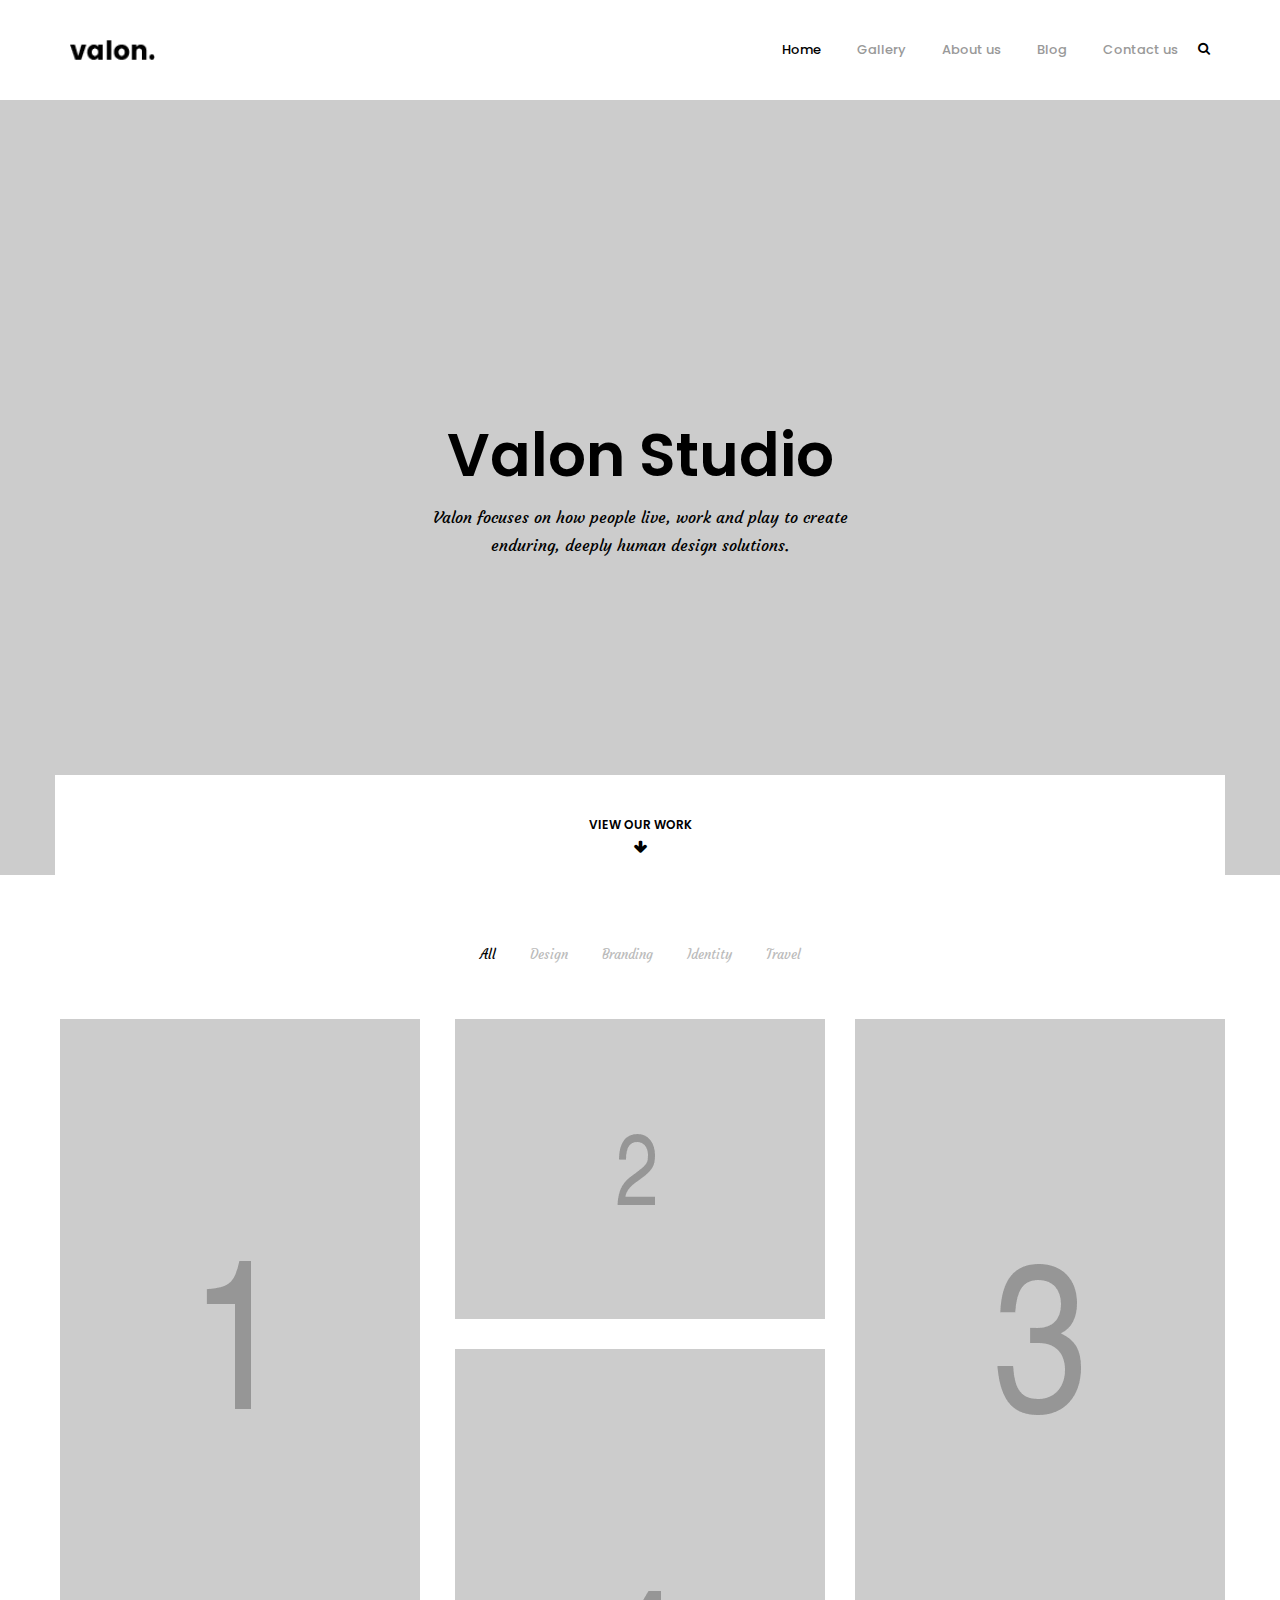
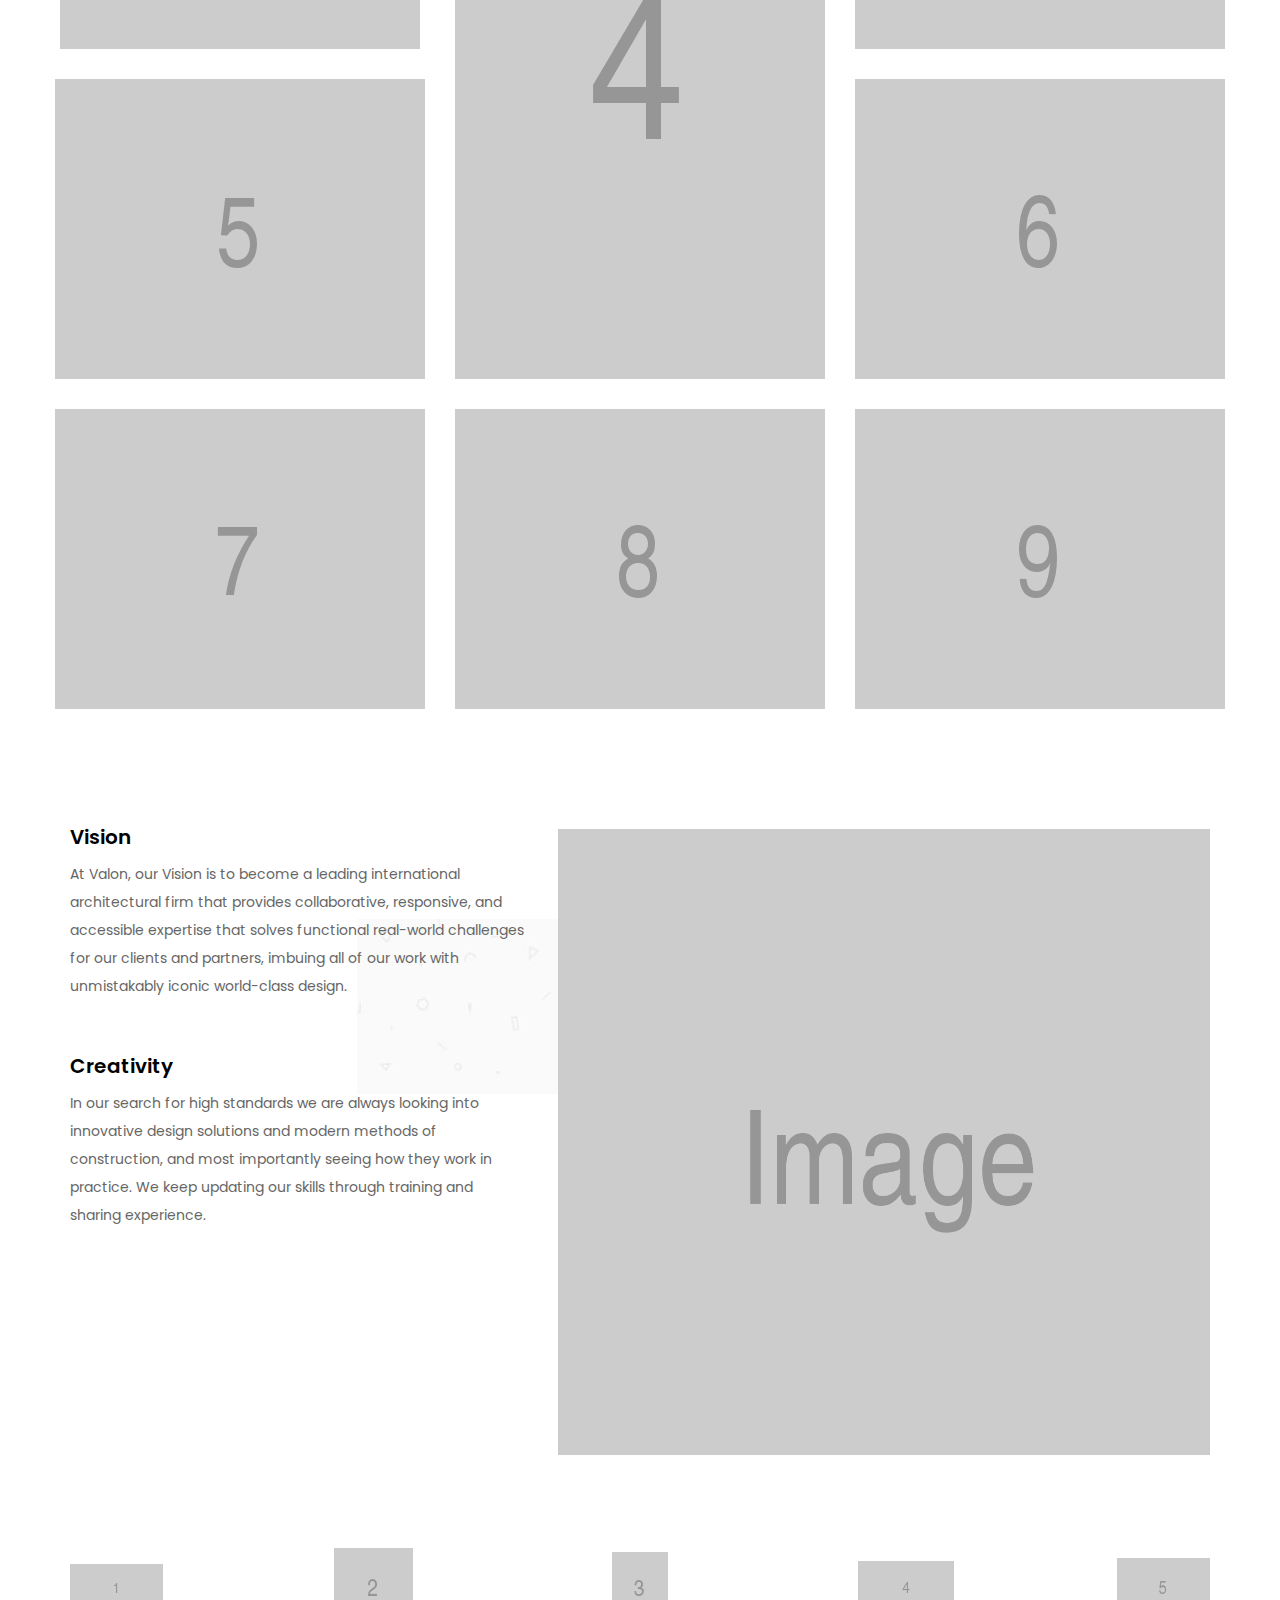
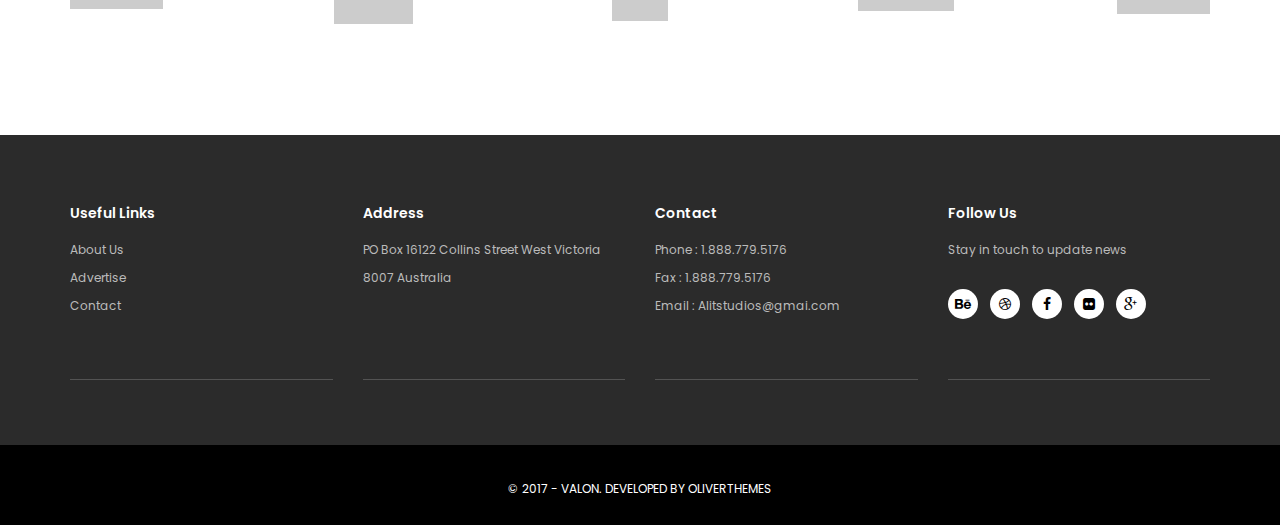
==== index.html @ b1d3b31f "deleted extraneous files" ====
<!DOCTYPE html>
<html lang="en">
<head>
	<meta charset="UTF-8">
	<meta name="viewport" content="width=device-width, initial-scale=1">
	<meta name="format-detection" content="telephone=no">
	<meta name="apple-mobile-web-app-capable" content="yes">
	<title>Valon - Minimal Portfolio HTML Template</title>

	<link href="//fonts.googleapis.com/css?family=Poppins:300,400,500,600,700%7CCourgette%7CAdamina%7CLato" rel="stylesheet">
	<link rel="stylesheet" type="text/css" href="css/libs/font-awesome.min.css">
	<link rel="stylesheet" type="text/css" href="css/libs/bootstrap.min.css">
	<link rel="stylesheet" type="text/css" href="css/libs/magnific-popup.css">
	<link rel="stylesheet" type="text/css" href="css/libs/owl.carousel.min.css">
	<link rel="stylesheet" type="text/css" href="css/styles.css">
</head>
<body>
	<!-- Header -->
	<header id="header" class="header">
		<div class="container">

			<!-- Logo -->
			<div class="logo">
				<a href="index.html">
					<img src="images/logo.png" alt="Valon">
				</a>
			</div>
			<!-- End Logo -->

			<!-- Header Right -->
			<div class="header-right pull-right">
				<!-- Menu Mobile -->
				<div class="menu-mobile">
					<span class="item item-1"></span>
					<span class="item item-2"></span>
					<span class="item item-3"></span>
				</div>
				<!-- End Menu Mobile -->
				<!-- Search -->
				<div class="search">
					<i class="fa fa-search"></i>
				</div>
				<div class="box-search">
					<div class="box-search-inner">
						<div class="container">
							<form class="search-form" action="#" method="get">
								<input type="search" name="s" class="search-field" placeholder="Type && hit enter" value="" title="Search">
								<div class="kd-close">
									<i class="fa fa-times"></i>
								</div>
							</form>
						</div>
					</div>

				</div>
				<!-- End Search -->
			</div>
			<!-- End Header Right -->

			<!-- Navigation -->
			<div class="wrap-navigation">
				<div class="inner-navigation">

					<nav class="navigation">
						<ul class="menu-list">
							<li class="menu-item current-menu-item active"><a href="index.html">Home</a></li>
							<li class="menu-item"><a href="gallery.html">Gallery</a></li>
							<li class="menu-item"><a href="about.html">About us</a></li>
							<li class="menu-item"><a href="blog.html">Blog</a></li>
							<li class="menu-item"><a href="contact.html">Contact us</a></li>
						</ul>
					</nav>

					<div class="close-menu">
						<i class="fa fa-times"></i>
					</div>
				</div>
			</div>
			<!-- End Navigation -->
		</div>
	</header>
	<!-- End Header -->

	<div id="wrapper">

		<!-- Projects -->
		<div class="projects">
			<div class="project-header image" style="background-image: url(images/projects/header.jpg)">
				<img src="images/projects/header.jpg" alt="">
				<div class="project-caption">
					<div class="inner">
						<h1 class="title">Valon Studio</h1>
						<p>
							Valon focuses on how people live, work and play to create enduring, deeply human design solutions.
						</p>
					</div>
				</div>
			</div>
			<div class="container">
				<div class="row">
					<div class="project-content">
						<h2 class="title">
							<a href="#portfolio">view our work</a>
						</h2>
						<div id="portfolio" class="portfolio">
							<div class="controls">
								<ul>
									<li>
										<a href="#" data-filter="*" class="active">All</a>
									</li>
									<li>
										<a href="#" data-filter=".design">Design</a>
									</li>
									<li>
										<a href="#" data-filter=".branding">Branding</a>
									</li>
									<li>
										<a href="#" data-filter=".identity">Identity</a>
									</li>
									<li>
										<a href="#" data-filter=".travel">Travel</a>
									</li>
								</ul>
							</div>
							<div class="grids masonry">
								<div class="grid-item travel">
									<div class="grid-content">
										<div class="media">
											<img src="images/projects/1.jpg" alt="">
										</div>
										<div class="grid-caption">
											<div class="grid-caption-inner">
												<div class="content">
													<a href="images/projects/1.jpg" class="popup"><i class="fa fa-expand"></i></a>
													<h2 class="grid-title">
														<a href="portfolio-single.html">Rectangle Pattern</a>
													</h2>
												</div>

											</div>
										</div>
									</div>
								</div>
								<div class="grid-item design">
									<div class="grid-content">
										<div class="media">
											<img src="images/projects/2.jpg" alt="">
										</div>
										<div class="grid-caption">
											<div class="grid-caption-inner">
												<div class="content">
													<a href="images/projects/2.jpg" class="popup"><i class="fa fa-expand"></i></a>
													<h2 class="grid-title">
														<a href="portfolio-single.html">Rectangle Pattern</a>
													</h2>
												</div>

											</div>
										</div>
									</div>
								</div>
								<div class="grid-item travel">
									<div class="grid-content">
										<div class="media">
											<img src="images/projects/3.jpg" alt="">
										</div>
										<div class="grid-caption">
											<div class="grid-caption-inner">
												<div class="content">
													<a href="images/projects/3.jpg" class="popup"><i class="fa fa-expand"></i></a>
													<h2 class="grid-title">
														<a href="portfolio-single.html">Rectangle Pattern</a>
													</h2>
												</div>

											</div>
										</div>
									</div>
								</div>
								<div class="grid-item design branding">
									<div class="grid-content">
										<div class="media">
											<img src="images/projects/4.jpg" alt="">
										</div>
										<div class="grid-caption">
											<div class="grid-caption-inner">
												<div class="content">
													<a href="images/projects/4.jpg" class="popup"><i class="fa fa-expand"></i></a>
													<h2 class="grid-title">
														<a href="portfolio-single.html">Rectangle Pattern</a>
													</h2>
												</div>

											</div>
										</div>
									</div>
								</div>
								<div class="grid-item identity travel">
									<div class="grid-content">
										<div class="media">
											<img src="images/projects/5.jpg" alt="">
										</div>
										<div class="grid-caption">
											<div class="grid-caption-inner">
												<div class="content">
													<a href="images/projects/5.jpg" class="popup"><i class="fa fa-expand"></i></a>
													<h2 class="grid-title">
														<a href="portfolio-single.html">Rectangle Pattern</a>
													</h2>
												</div>

											</div>
										</div>
									</div>
								</div>
								<div class="grid-item design">
									<div class="grid-content">
										<div class="media">
											<img src="images/projects/6.jpg" alt="">
										</div>
										<div class="grid-caption">
											<div class="grid-caption-inner">
												<div class="content">
													<a href="images/projects/6.jpg" class="popup"><i class="fa fa-expand"></i></a>
													<h2 class="grid-title">
														<a href="portfolio-single.html">Rectangle Pattern</a>
													</h2>
												</div>

											</div>
										</div>
									</div>
								</div>
								<div class="grid-item branding">
									<div class="grid-content">
										<div class="media">
											<img src="images/projects/7.jpg" alt="">
										</div>
										<div class="grid-caption">
											<div class="grid-caption-inner">
												<div class="content">
													<a href="images/projects/7.jpg" class="popup"><i class="fa fa-expand"></i></a>
													<h2 class="grid-title">
														<a href="portfolio-single.html">Rectangle Pattern</a>
													</h2>
												</div>

											</div>
										</div>
									</div>
								</div>
								<div class="grid-item identity">
									<div class="grid-content">
										<div class="media">
											<img src="images/projects/8.jpg" alt="">
										</div>
										<div class="grid-caption">
											<div class="grid-caption-inner">
												<div class="content">
													<a href="images/projects/8.jpg" class="popup"><i class="fa fa-expand"></i></a>
													<h2 class="grid-title">
														<a href="portfolio-single.html">Rectangle Pattern</a>
													</h2>
												</div>

											</div>
										</div>
									</div>
								</div>
								<div class="grid-item branding">
									<div class="grid-content">
										<div class="media">
											<img src="images/projects/9.jpg" alt="">
										</div>
										<div class="grid-caption">
											<div class="grid-caption-inner">
												<div class="content">
													<a href="images/projects/9.jpg" class="popup"><i class="fa fa-expand"></i></a>
													<h2 class="grid-title">
														<a href="portfolio-single.html">Rectangle Pattern</a>
													</h2>
												</div>

											</div>
										</div>
									</div>
								</div>
							</div>
						</div>
					</div>
				</div>
			</div>

		</div>
		<!-- End Projects -->

		<!-- Features -->
		<div class="features" style="background-image: url(images/features-bg.jpg); background-repeat: no-repeat; background-position: center 20%;">
			<div class="container">
				<div class="row">
					<div class="col-md-5 col-xs-12">
						<div class="content">
							<h4>Vision</h4>
							<p>
								At Valon, our Vision is to become a leading international architectural firm that provides collaborative, responsive, and accessible expertise that solves functional real-world challenges for our clients and partners, imbuing all of our work with unmistakably iconic world-class design.
							</p>
							<p>&nbsp;</p>
							<h4>Creativity</h4>
							<p>
								In our search for high standards we are always looking into innovative design solutions and modern methods of construction, and most importantly seeing how they work in practice. We keep updating our skills through training and sharing experience.
							</p>
						</div>
					</div>
					<div class="col-md-7 col-xs-12">
						<img src="images/features-image.jpg" alt="Features" class="mt20">
					</div>
				</div>
			</div>
		</div>
		<!-- End Features -->

		<!-- Clients -->
		<div class="clients">
			<div class="container">
				<div class="items">
					<div class="item text-left">
						<a href="#">
							<img src="images/clients/1.jpg" alt="">
						</a>
					</div>
					<div class="items-center">
						<div class="item text-center">
							<img src="images/clients/2.jpg" alt="">
						</div>
						<div class="item text-center">
							<img src="images/clients/3.jpg" alt="">
						</div>
						<div class="item text-center">
							<img src="images/clients/4.jpg" alt="">
						</div>
					</div>
					<div class="item text-right">
						<img src="images/clients/5.jpg" alt="">
					</div>

				</div>
			</div>
		</div>
		<!-- End Clients -->
	</div>

	<footer id="footer" class="footer">
		<div class="sidebar">
			<div class="container">
				<div class="row">
					<div class="col-md-3 col-xs-12">
						<div class="widget">
							<h3 class="widget-title">Useful Links</h3>
							<ul>
								<li><a href="#">About Us</a></li>
								<li><a href="#">Advertise</a></li>
								<li><a href="#">Contact</a></li>
							</ul>
						</div>
					</div>
					<div class="col-md-3 col-xs-12">
						<div class="widget">
							<h3 class="widget-title">Address</h3>
							<div class="widget-content">PO Box 16122 Collins Street West Victoria 8007 Australia</div>
						</div>
					</div>
					<div class="col-md-3 col-xs-12">
						<div class="widget">
							<h3 class="widget-title">Contact</h3>
							<ul>
								<li>Phone : 1.888.779.5176</li>
								<li>Fax : 1.888.779.5176</li>
								<li>Email : Alitstudios@gmai.com</li>
							</ul>
						</div>
					</div>
					<div class="col-md-3 col-xs-12">
						<div class="widget">
							<h3 class="widget-title">Follow Us</h3>
							<div class="widget-content">
								<p>Stay in touch to update news</p>
								<div class="socials">
									<a href="#" title="Behance">
										<i class="fa fa-behance"></i>
									</a>
									<a href="#" title="Dribbble">
										<i class="fa fa-dribbble"></i>
									</a>
									<a href="#" title="Facebook">
										<i class="fa fa-facebook"></i>
									</a>
									<a href="#" title="Flickr">
										<i class="fa fa-flickr"></i>
									</a>
									<a href="#" title="Google Plus">
										<i class="fa fa-google-plus"></i>
									</a>
								</div>
							</div>
						</div>
					</div>
				</div>
				<div class="row">
					<div class="col-md-3 col-xs-12">
						<div class="kd-divide"></div>
					</div>
					<div class="col-md-3 col-xs-12">
						<div class="kd-divide"></div>
					</div>
					<div class="col-md-3 col-xs-12">
						<div class="kd-divide"></div>
					</div>
					<div class="col-md-3 col-xs-12">
						<div class="kd-divide"></div>
					</div>
				</div>
			</div>
		</div>
		<div class="copyright">
			<div class="container">
				<div class="row">
					<div class="col-xs-12">
						© 2017 - Valon. Developed by <a href="#">Oliverthemes</a>
					</div>
				</div>
			</div>
		</div>

	</footer>

	<!-- Scripts -->
	<script type="text/javascript" src="js/libs/jquery-1.12.4.min.js"></script>
	<script type="text/javascript" src="js/libs/isotope.pkgd.min.js"></script>
	<script type="text/javascript" src="js/libs/jquery.magnific-popup.js"></script>
	<script type="text/javascript" src="js/libs/owl.carousel.js"></script>
	<script type="text/javascript" src="js/scripts.js"></script>
	<!-- End Scripts -->
</body>
</html>
---- css/styles.css ----
/* ====================================== +++ ======================================

1. Reset CSS
2. Typography
3. General
4. Header
5. Posts
6. Shortcode
7. Footer - Widgets
7. Preload
8. Custom CSS

====================================== +++ ====================================== */
.clearfix:after {
  content: "";
  display: block;
  clear: both;
}
/* ====================================== 1.Reset CSS ====================================== */
img,
legend {
  border: 0;
}
legend,
td,
th {
  padding: 0;
}
html {
  font-family: sans-serif;
  -ms-text-size-adjust: 100%;
  -webkit-text-size-adjust: 100%;
}
article,
aside,
details,
figcaption,
figure,
footer,
header,
main,
menu,
nav,
section,
summary {
  display: block;
}
audio,
canvas,
progress,
video {
  display: inline-block;
  vertical-align: baseline;
}
audio:not([controls]) {
  display: none;
  height: 0;
}
template {
  display: none;
}
a {
  color: inherit;
  background-color: transparent;
  text-decoration: none;
  -webkit-transition: all 0.3s ease-in-out;
  -moz-transition: all 0.3s ease-in-out;
  -ms-transition: all 0.3s ease-in-out;
  -o-transition: all 0.3s ease-in-out;
  transition: all 0.3s ease-in-out;
}
a:hover,
a:focus,
a:active {
  color: #000000;
  outline: 0;
}
abbr[title] {
  border-bottom: 1px dotted;
}
b,
optgroup,
strong {
  font-weight: 700;
}
dfn {
  font-style: italic;
}
h1 {
  font-size: 2em;
  margin: .67em 0;
}
mark {
  background: #ffffff;
  color: #666666;
}
small {
  font-size: 80%;
}
sub,
sup {
  font-size: 75%;
  line-height: 0;
  position: relative;
  vertical-align: baseline;
}
sup {
  top: -0.5em;
}
sub {
  bottom: -0.25em;
}
svg:not(:root) {
  overflow: hidden;
}
figure {
  margin: 1em 40px;
}
hr {
  -moz-box-sizing: content-box;
  box-sizing: content-box;
  height: 0;
}
pre,
textarea {
  overflow: auto;
}
code,
kbd,
pre,
samp {
  font-family: monospace, monospace;
  font-size: 1em;
}
button,
input,
optgroup,
select,
textarea {
  color: inherit;
  font: inherit;
  margin: 0;
}
button {
  overflow: visible;
}
button,
select {
  text-transform: none;
}
button,
html input[type=button],
input[type=reset],
input[type=submit] {
  -webkit-appearance: button;
  cursor: pointer;
}
button[disabled],
html input[disabled] {
  cursor: default;
}
button::-moz-focus-inner,
input::-moz-focus-inner {
  border: 0;
  padding: 0;
}
input[type=checkbox],
input[type=radio] {
  box-sizing: border-box;
  padding: 0;
}
input[type=number]::-webkit-inner-spin-button,
input[type=number]::-webkit-outer-spin-button {
  height: auto;
}
input[type=search] {
  -webkit-appearance: textfield;
  -moz-box-sizing: content-box;
  -webkit-box-sizing: content-box;
  box-sizing: content-box;
}
input[type=search]::-webkit-search-cancel-button,
input[type=search]::-webkit-search-decoration {
  -webkit-appearance: none;
}
fieldset {
  border: 1px solid #666666;
  margin: 0 2px;
  padding: .35em .625em .75em;
}
table {
  border-collapse: collapse;
  border-spacing: 0;
}
a,
input,
textarea,
button,
select {
  outline: none;
}
a:hover,
a:focus,
input:focus,
textarea:focus,
button:focus,
select:focus {
  outline: none !important;
  text-decoration: none;
}
* {
  -webkit-box-sizing: border-box;
  -moz-box-sizing: border-box;
  box-sizing: border-box;
}
:after,
:before {
  -webkit-box-sizing: border-box;
  -moz-box-sizing: border-box;
  box-sizing: border-box;
}
input::-webkit-input-placeholder,
textarea::-webkit-input-placeholder {
  color: #666666;
}
input:-moz-placeholder,
textarea:-moz-placeholder {
  color: #666666;
}
/* ====================================== 2. Typography ====================================== */
h1,
.h1,
h2,
.h2,
h3,
.h3,
h4,
.h4,
h5,
.h5,
h6,
.h6 {
  font-family: 'Poppins', 'serif';
  color: #000000;
  font-weight: 600;
  line-height: 36px;
  margin-top: 10px;
  margin-bottom: 10px;
}
h1 > a,
.h1 > a,
h2 > a,
.h2 > a,
h3 > a,
.h3 > a,
h4 > a,
.h4 > a,
h5 > a,
.h5 > a,
h6 > a,
.h6 > a {
  color: inherit;
}
h1,
.h1 {
  font-size: 32px;
}
h2,
.h2 {
  font-size: 28px;
}
h3,
.h3 {
  font-size: 24px;
}
h4,
.h4 {
  font-size: 20px;
}
h5,
.h5 {
  font-size: 18px;
}
h6,
.h6 {
  font-size: 14px;
}
a {
  color: inherit;
  background-color: transparent;
  text-decoration: none;
  -webkit-transition: all 0.3s ease-in-out;
  -moz-transition: all 0.3s ease-in-out;
  -ms-transition: all 0.3s ease-in-out;
  -o-transition: all 0.3s ease-in-out;
  transition: all 0.3s ease-in-out;
}
a:hover,
a:active {
  color: #000000;
  outline: 0;
}
code,
kbd,
pre,
samp {
  -webkit-border-radius: 0;
  -moz-border-radius: 0;
  -ms-border-radius: 0;
  -o-border-radius: 0;
  border-radius: 0;
}
code {
  background-color: #eeeeee;
  letter-spacing: 0.015em;
}
abbr {
  background-color: #A1D71A;
  color: #111111;
  border-width: 2px;
}
mark,
.mark {
  color: #FFFFFF;
  background-color: #a4b4c4;
}
dfn {
  border-bottom: 1px dashed;
}
cite {
  font-style: normal;
}
blockquote {
  font-size: 14px;
  padding: 20px 40px 20px 80px;
  letter-spacing: 0.04em;
  overflow: hidden;
  border: 2px solid #f8c44f;
  background: #f6f6f6;
  position: relative;
  min-height: 80px;
}
blockquote:before {
  position: absolute;
  left: 30px;
  top: 25px;
  content: '\f10d';
  font-family: 'FontAwesome';
  display: inline-block;
  margin-right: 30px;
  font-size: 30px;
  color: #f8c44f;
}
blockquote p {
  margin-bottom: 5px;
}
blockquote footer,
blockquote cite {
  font-size: 14px;
  color: #000000;
}
blockquote footer:after,
blockquote cite:after {
  content: ' ';
}
pre {
  line-height: 1.8em;
  padding: 15px;
  border: 1px solid #E4E4E4;
  font-style: italic;
  overflow: auto;
  white-space: pre-wrap;
  background-color: #f6f6f6;
  word-wrap: break-word;
  max-width: 100%;
}
img {
  max-width: 100%;
  height: auto;
  vertical-align: middle;
  border: 0;
}
input[type="search"],
input[type="text"],
input[type="url"],
input[type="number"],
input[type="password"],
input[type="email"],
input[type="file"],
textarea {
  height: 40px;
  width: 100%;
  border: 1px solid #eeeeee;
  padding: 0 10px;
  -webkit-transition: all 0.3s ease;
  -moz-transition: all 0.3s ease;
  -ms-transition: all 0.3s ease;
  -o-transition: all 0.3s ease;
  transition: all 0.3s ease;
  -webkit-box-sizing: border-box;
  -moz-box-sizing: border-box;
  box-sizing: border-box;
  -webkit-appearance: none;
}
select {
  height: 40px;
  width: 100%;
  border: 1px solid #eeeeee;
  padding: 0 10px;
  -webkit-transition: all 0.3s ease;
  -moz-transition: all 0.3s ease;
  -ms-transition: all 0.3s ease;
  -o-transition: all 0.3s ease;
  transition: all 0.3s ease;
  -webkit-box-sizing: border-box;
  -moz-box-sizing: border-box;
  box-sizing: border-box;
}
iframe {
  border: 0;
  max-width: 100%;
}
/* ====================================== 3. General ====================================== */
body {
  font-size: 14px;
  font-family: 'Poppins', 'serif';
  line-height: 28px;
  color: #666666;
  background-color: #ffffff;
  margin: 0;
  padding: 0;
  overflow-x: hidden;
}
.image {
  background-color: #666666;
  background-repeat: no-repeat;
  background-size: cover;
  background-position: center center;
}
.image img {
  display: none;
}
/* ====================================== 4. Header ====================================== */
#header {
  min-height: 100px;
  padding: 24px 0;
}
#header .logo {
  display: inline-block;
}
#header .logo img {
  height: 52px;
}
#header ul,
#header li {
  list-style: none;
  margin: 0;
  padding: 0;
}
#header .wrap-navigation {
  float: right;
}
#header .menu-list {
  font-weight: 500;
  font-size: 13px;
  font-family: 'Poppins', 'serif';
  color: #999999;
}
#header .menu-list:after {
  content: "";
  display: block;
  clear: both;
}
#header .menu-list li {
  position: relative;
  display: inline-block;
  padding: 12px 18px;
  float: left;
}
#header .menu-list li.current-menu-parent > a,
#header .menu-list li.current-menu-item > a {
  color: #000000;
}
#header .menu-list li:hover > .sub-menu {
  visibility: visible;
  opacity: 1;
  -webkit-transform: translateY(0);
  -moz-transform: translateY(0);
  transform: translateY(0);
}
#header .menu-list > li:first-child {
  padding-left: 0;
}
#header .menu-list > li:last-child {
  padding-right: 0;
}
#header .sub-menu {
  position: absolute;
  top: 100%;
  left: 0;
  width: 220px;
  background-color: #acacac;
  color: #ffffff;
  visibility: hidden;
  opacity: 0;
  z-index: 99;
  -webkit-transition: visibility 0.3s ease-in-out, opacity 0.3s ease-in-out, transform 0.3s ease-in-out;
  -moz-transition: visibility 0.3s ease-in-out, opacity 0.3s ease-in-out, transform 0.3s ease-in-out;
  -ms-transition: visibility 0.3s ease-in-out, opacity 0.3s ease-in-out, transform 0.3s ease-in-out;
  -o-transition: visibility 0.3s ease-in-out, opacity 0.3s ease-in-out, transform 0.3s ease-in-out;
  transition: visibility 0.3s ease-in-out, opacity 0.3s ease-in-out, transform 0.3s ease-in-out;
  -webkit-transform: translateY(5px);
  -moz-transform: translateY(5px);
  transform: translateY(5px);
}
#header .sub-menu li {
  width: 100%;
  padding: 5px 18px;
}
#header .sub-menu li:first-child {
  padding-top: 10px;
}
#header .sub-menu li:last-child {
  padding-bottom: 10px;
}
#header .sub-menu li > a {
  display: block;
}
#header .sub-menu .sub-menu {
  position: absolute;
  left: 100%;
  top: 0;
}
.header-right {
  line-height: 50px;
  font-size: 13px;
  color: #000000;
  padding-left: 20px;
}
.header-right .search {
  display: inline-block;
  cursor: pointer;
}
.header-right .box-search {
  position: fixed;
  top: 0;
  left: 0;
  width: 100%;
  height: 100%;
  z-index: 99999;
  display: table;
  background-color: #ffffff;
  opacity: 0;
  visibility: hidden;
  -webkit-transition: opacity 0.3s ease-in-out, visibility 0.3s ease-in-out;
  -moz-transition: opacity 0.3s ease-in-out, visibility 0.3s ease-in-out;
  -ms-transition: opacity 0.3s ease-in-out, visibility 0.3s ease-in-out;
  -o-transition: opacity 0.3s ease-in-out, visibility 0.3s ease-in-out;
  transition: opacity 0.3s ease-in-out, visibility 0.3s ease-in-out;
  font-size: 36px;
  line-height: 48px;
  color: #000000;
  font-weight: 700;
}
.header-right .box-search.active {
  opacity: 1;
  visibility: visible;
}
.header-right .box-search .box-search-inner {
  display: table-cell;
  vertical-align: middle;
}
.header-right .box-search .search-form {
  margin-left: auto;
  margin-right: auto;
  max-width: 900px;
  position: relative;
}
.header-right .box-search .search-form input {
  color: #000000;
  border: none;
  height: 60px;
  padding: 0;
}
.header-right .box-search .kd-close {
  position: absolute;
  width: 60px;
  height: 60px;
  display: inline-block;
  top: 0;
  right: 0;
  cursor: pointer;
  font-size: 24px;
  border: 2px solid #000000;
  border-radius: 50%;
  line-height: 58px;
  text-align: center;
}
.header-right .box-search .kd-close i {
  -webkit-transform: translateX(1px);
  -moz-transform: translateX(1px);
  transform: translateX(1px);
}
.header-right .menu-mobile {
  height: 50px;
  width: 14px;
  padding: 0 6px;
  position: relative;
  float: right;
  margin-left: 14px;
  cursor: pointer;
  display: none;
}
.header-right .menu-mobile .item {
  position: absolute;
  width: 13px;
  height: 2px;
  background-color: #000000;
  display: inline-block;
  right: 0;
}
.header-right .menu-mobile .item.item-1 {
  top: 18px;
}
.header-right .menu-mobile .item.item-2 {
  top: 23px;
}
.header-right .menu-mobile .item.item-3 {
  bottom: 20px;
}
.header-right ::-webkit-input-placeholder {
  /* Chrome/Opera/Safari */
  color: #000000;
}
.header-right ::-moz-placeholder {
  /* Firefox 19+ */
  color: #000000;
}
.header-right :-ms-input-placeholder {
  /* IE 10+ */
  color: #000000;
}
.header-right :-moz-placeholder {
  /* Firefox 18- */
  color: #000000;
}
.close-menu {
  display: none;
}
@media screen and (max-width: 991px) {
  #header.active .wrap-navigation {
    visibility: visible;
    opacity: 1;
  }
  #header .menu-mobile {
    display: block;
  }
  #header .wrap-navigation {
    position: fixed;
    top: 0;
    left: 0;
    right: 0;
    bottom: 0;
    background-color: #ffffff;
    z-index: 9999;
    float: none;
    text-align: center;
    visibility: hidden;
    opacity: 0;
    -webkit-transition: visibility 0.3s ease-in-out, opacity 0.3s ease-in-out;
    -moz-transition: visibility 0.3s ease-in-out, opacity 0.3s ease-in-out;
    -ms-transition: visibility 0.3s ease-in-out, opacity 0.3s ease-in-out;
    -o-transition: visibility 0.3s ease-in-out, opacity 0.3s ease-in-out;
    transition: visibility 0.3s ease-in-out, opacity 0.3s ease-in-out;
  }
  #header .inner-navigation {
    width: 100%;
    height: 100%;
    display: table;
    text-align: center;
  }
  #header .close-menu {
    font-size: 24px;
    width: 60px;
    height: 60px;
    line-height: 60px;
    border: 1px solid #000000;
    position: absolute;
    bottom: 0;
    left: 50%;
    border-radius: 50%;
    -webkit-transform: translateX(-50%);
    -moz-transform: translateX(-50%);
    transform: translateX(-50%);
    color: #000000;
    margin-bottom: 50px;
    display: block;
  }
  #header .close-menu i {
    -webkit-transform: translateX(1px);
    -moz-transform: translateX(1px);
    transform: translateX(1px);
  }
  #header .navigation {
    display: table-cell;
    width: 100%;
    vertical-align: middle;
  }
  #header .navigation .menu-list {
    width: 100%;
    max-width: 300px;
    margin-left: auto;
    margin-right: auto;
    font-size: 18px;
  }
  #header .navigation .menu-list > li:first-child,
  #header .navigation .menu-list > li:last-child {
    padding-left: 8px;
  }
  #header .navigation .menu-list li {
    display: block;
    width: 100%;
    padding: 0;
    float: none;
  }
  #header .navigation .menu-list li a {
    padding: 8px 12px;
    display: block;
    width: 100%;
  }
  #header .navigation .menu-list .sub-menu {
    display: none;
    visibility: visible;
    opacity: 1;
    position: static;
    color: inherit;
    background-color: transparent;
    font-size: 80%;
    width: auto;
  }
}
.fa.fa-heart {
  -webkit-transform: scale(1);
  -moz-transform: scale(1);
  transform: scale(1);
  -webkit-transition: transform 0.3s ease-in-out;
  -moz-transition: transform 0.3s ease-in-out;
  -ms-transition: transform 0.3s ease-in-out;
  -o-transition: transform 0.3s ease-in-out;
  transition: transform 0.3s ease-in-out;
}
.fa.fa-heart:hover {
  color: #000000;
  -webkit-transform: scale(1.2);
  -moz-transform: scale(1.2);
  transform: scale(1.2);
}
@media screen and (max-width: 600px) {
  .header-right .box-search .search-form {
    position: static;
  }
  .header-right .box-search .search-form input {
    font-size: 24px;
  }
  .header-right .box-search .kd-close {
    position: fixed;
    top: 100%;
    left: 50%;
    -webkit-transform: translate(-50%, calc(-100% - 50px));
    -moz-transform: translate(-50%, calc(-100% - 50px));
    transform: translate(-50%, calc(-100% - 50px));
  }
}
/* ====================================== 5. Posts ====================================== */
#blog-posts,
.blog-posts {
  padding: 150px 0 100px 0;
  max-width: 775px;
  margin-left: auto;
  margin-right: auto;
  width: 100%;
}
article {
  padding-bottom: 20px;
  margin-bottom: 60px;
  border-bottom: 1px solid #eeeeee;
}
.post-media {
  margin-bottom: 30px;
}
.post-media img {
  opacity: 1;
}
.post-media img:hover {
  opacity: 0.8;
}
.title {
  font-family: 'Poppins', 'serif';
  font-size: 24px;
  color: #000000;
  font-weight: 600;
  line-height: 36px;
  margin: 0;
}
.post-details {
  font-size: 12px;
  color: #999999;
  margin-top: 10px;
}
.post-details > * {
  margin-right: 24px;
}
.post-details > *:last-child {
  margin-right: 0;
}
.post-author:before {
  content: '\f007';
  font-family: 'FontAwesome';
  color: #000000;
  margin-right: 10px;
  font-size: 14px;
}
.post-comment:before {
  content: '\f086';
  font-family: 'FontAwesome';
  color: #000000;
  margin-right: 10px;
  font-size: 14px;
}
.read-more {
  font-family: 'Lato', 'serif';
  color: #000000;
  font-weight: 700;
  margin-top: 15px;
}
.pagination-wrap {
  margin-top: 50px;
  text-align: center;
}
.pagination-wrap .prev,
.pagination-wrap .next {
  display: none;
}
.kd-pagination {
  margin: 0;
  padding: 0;
  display: inline-block;
  color: #000000;
}
.kd-pagination a,
.kd-pagination span {
  display: inline-block;
  width: 50px;
  height: 40px;
  line-height: 40px;
  margin-right: 6px;
  background-color: #f6f6f6;
  text-align: center;
  float: left;
  color: #bbbbbb;
}
.kd-pagination a:last-child,
.kd-pagination span:last-child {
  margin-right: 0;
}
.kd-pagination a:hover,
.kd-pagination span:hover,
.kd-pagination .current {
  color: #ffffff;
  background-color: #000000;
  border-color: #000000;
}
.project-detail .kd-pagination {
  margin-top: 20px;
}
.project-detail .kd-pagination a {
  font-size: 16px;
}
/* Single Post */
.single-post article {
  border: none;
  margin-bottom: 0;
}
.single-post .post-details {
  margin-top: 0;
}
.single-post .post-media {
  margin-top: 20px;
}
.single-post .post-media img:hover {
  opacity: 1;
}
.single-post .comment-content p,
.single-post .the-excerpt p {
  margin-bottom: 20px;
}
.single-post .comment-content ul,
.single-post .the-excerpt ul {
  list-style: none;
  padding: 0;
  margin-bottom: 30px;
}
.single-post .comment-content ul > li,
.single-post .the-excerpt ul > li {
  background-color: #f6f6f6;
  padding-top: 6px;
  padding-bottom: 6px;
  margin-bottom: 15px;
  display: block;
  padding-right: 30px;
  padding-left: 20px;
}
.single-post .comment-content ul > li > ol,
.single-post .the-excerpt ul > li > ol {
  padding-left: 30px;
}
.single-post .comment-content ul > li > ol > li > ul,
.single-post .the-excerpt ul > li > ol > li > ul {
  margin-left: -15px;
}
.single-post .comment-content ul > li:before,
.single-post .the-excerpt ul > li:before {
  content: '';
  width: 6px;
  height: 6px;
  display: inline-block;
  background-color: #f8c44f;
  border-radius: 50%;
  margin-right: 10px;
  margin-bottom: 2px;
}
.single-post .comment-content ul > li:last-child,
.single-post .the-excerpt ul > li:last-child {
  margin-bottom: 0;
}
.single-post .comment-content ol,
.single-post .the-excerpt ol {
  list-style: none;
  padding: 0;
  margin-bottom: 30px;
}
.single-post .comment-content ol > li,
.single-post .the-excerpt ol > li {
  position: relative;
  margin-bottom: 15px;
  display: block;
  padding-left: 40px;
}
.single-post .comment-content ol > li ul,
.single-post .the-excerpt ol > li ul {
  padding-left: 0;
}
.single-post .comment-content ol > li:before,
.single-post .the-excerpt ol > li:before {
  display: inline-block;
  position: absolute;
  font-family: 'Poppins', 'serif';
  top: 2px;
  left: 0;
  margin-left: 10px;
  margin-right: 10px;
  color: #f8c44f;
  font-weight: 600;
}
.single-post .comment-content ol > li:nth-child(1):before,
.single-post .the-excerpt ol > li:nth-child(1):before {
  content: '01';
}
.single-post .comment-content ol > li:nth-child(2):before,
.single-post .the-excerpt ol > li:nth-child(2):before {
  content: '02';
}
.single-post .comment-content ol > li:nth-child(3):before,
.single-post .the-excerpt ol > li:nth-child(3):before {
  content: '03';
}
.single-post .comment-content ol > li:nth-child(4):before,
.single-post .the-excerpt ol > li:nth-child(4):before {
  content: '04';
}
.single-post .comment-content ol > li:nth-child(5):before,
.single-post .the-excerpt ol > li:nth-child(5):before {
  content: '05';
}
.single-post .comment-content ol > li:nth-child(6):before,
.single-post .the-excerpt ol > li:nth-child(6):before {
  content: '06';
}
.single-post .comment-content ol > li:nth-child(7):before,
.single-post .the-excerpt ol > li:nth-child(7):before {
  content: '07';
}
.single-post .comment-content ol > li:nth-child(8):before,
.single-post .the-excerpt ol > li:nth-child(8):before {
  content: '08';
}
.single-post .comment-content ol > li:nth-child(9):before,
.single-post .the-excerpt ol > li:nth-child(9):before {
  content: '09';
}
.single-post .comment-content ol > li:nth-child(10):before,
.single-post .the-excerpt ol > li:nth-child(10):before {
  content: '10';
}
.single-post .comment-content ol > li:nth-child(11):before,
.single-post .the-excerpt ol > li:nth-child(11):before {
  content: '11';
}
.single-post .comment-content ol > li:nth-child(12):before,
.single-post .the-excerpt ol > li:nth-child(12):before {
  content: '12';
}
.single-post .comment-content ol > li:nth-child(13):before,
.single-post .the-excerpt ol > li:nth-child(13):before {
  content: '13';
}
.single-post .comment-content ol > li:nth-child(14):before,
.single-post .the-excerpt ol > li:nth-child(14):before {
  content: '14';
}
.single-post .comment-content ol > li:nth-child(15):before,
.single-post .the-excerpt ol > li:nth-child(15):before {
  content: '15';
}
.single-post .comment-content ol > li:last-child,
.single-post .the-excerpt ol > li:last-child {
  margin-bottom: 0;
}
.single-post .comment-content li > ul,
.single-post .the-excerpt li > ul {
  margin-bottom: 0;
  padding-left: 20px;
}
.single-post .comment-content li > ul > li,
.single-post .the-excerpt li > ul > li {
  margin-bottom: 0;
}
.single-post .comment-content li > ol,
.single-post .the-excerpt li > ol {
  margin-bottom: 0;
}
.single-post .comment-content li > ol > li,
.single-post .the-excerpt li > ol > li {
  margin-bottom: 0;
}
.post-cat {
  margin-top: 0;
  margin-bottom: 20px;
}
.post-cat span {
  color: #999999;
  margin-right: 5px;
}
.post-cat a {
  color: #666666;
  background: #f6f6f6;
  font-size: 12px;
  border-radius: 15px;
  padding: 0 15px 0 15px;
  display: inline-block;
  text-transform: capitalize;
  margin-right: 5px;
  margin-bottom: 5px;
  font-family: 'Lato', 'serif';
}
.post-cat a:hover {
  background-color: #f8c44f;
  color: #ffffff;
}
.post-tags {
  text-transform: uppercase;
  font-size: 12px;
  font-style: italic;
  margin-bottom: 20px;
}
.post-tags i {
  margin-right: 7px;
}
.post-tags a {
  margin-right: 5px;
}
.post-tags a:after {
  content: ', ';
}
.post-tags a:last-child:after {
  content: normal;
}
.post-share-wrap {
  position: relative;
  -webkit-transform: none;
  -moz-transform: none;
  transform: none;
}
.post-share-wrap .post-share {
  margin-bottom: 20px;
}
.post-share-wrap .post-share a {
  color: #ffffff;
  font-size: 12px;
  visibility: visible;
  opacity: 1;
  -webkit-transform: none;
  -moz-transform: none;
  transform: none;
  width: auto;
  text-align: center;
  margin-right: 20px;
  margin-top: 20px;
  padding: 0 15px;
  height: 40px;
  line-height: 40px;
  display: inline-block;
  float: left;
}
.post-share-wrap .post-share i {
  margin-right: 10px;
  font-weight: 700;
}
.post-share-wrap .post-share span {
  margin-left: 25px;
}
.post-share-wrap .post-share .kd-facebook {
  background-color: #325d94;
}
.post-share-wrap .post-share .kd-twitter {
  background-color: #00aadb;
}
.post-share-wrap .post-share .kd-tumblr {
  background-color: #2f4e6b;
}
.post-share-wrap .post-share .kd-dribbble {
  background-color: #fb4087;
}
.post-share-wrap .post-share .kd-linkedin {
  background-color: #0077b5;
}
.post-share-wrap .post-share .kd-youtube-play {
  background-color: #df2e1c;
}
.post-share-wrap .post-share .kd-flickr {
  background-color: #0d65d3;
}
.post-share-wrap .post-share .kd-digg {
  background-color: #356aa0;
}
.post-share-wrap .post-share .kd-reddit {
  background-color: #FF5700;
}
.post-share-wrap .post-share .kd-stumbleupon {
  background-color: #EB4823;
}
.post-share-wrap .post-share .kd-email {
  background-color: #FF4300;
}
.post-share-wrap .post-share .kd-vk {
  background-color: #4C75A3;
}
.post-share-wrap .post-share .kd-googleplus,
.post-share-wrap .post-share .kd-google_plus,
.post-share-wrap .post-share .kd-google-plus {
  background-color: #df2e1c;
}
.post-share-wrap .post-share .kd-vimeo-square {
  background-color: #63b3e4;
}
.post-share-wrap .post-share .kd-instagram {
  background-color: #517FA4;
}
.post-share-wrap .post-share .kd-pinterest {
  background-color: #CC1D24;
}
.post-share-wrap .post-share .kd-behance {
  background-color: #1478FF;
}
.post-share-wrap .post-share .kd-heart {
  background-color: #4BD1FA;
}
.navigation-posts {
  border-top: 1px solid #eeeeee;
  padding-top: 30px;
  font-size: 12px;
  color: #999999;
  text-transform: capitalize;
  padding-bottom: 20px;
}
.navigation-posts .old-post a {
  padding-right: 40px;
  position: relative;
  font-family: 'Poppins', 'serif';
}
.navigation-posts .old-post a:after {
  content: '';
  position: absolute;
  right: 0;
  top: 10px;
  width: 30px;
  height: 1px;
  display: inline-block;
  background: #999999;
  -webkit-transform: translateY(-1px);
  -moz-transform: translateY(-1px);
  transform: translateY(-1px);
}
.navigation-posts .old-post:hover a:after {
  background: #000000;
}
.navigation-posts .new-post a {
  padding-left: 40px;
  position: relative;
  font-family: 'Poppins', 'serif';
}
.navigation-posts .new-post a:before {
  content: '';
  position: absolute;
  left: 0;
  top: 10px;
  width: 30px;
  height: 1px;
  display: inline-block;
  background: #999999;
  -webkit-transform: translateY(-1px);
  -moz-transform: translateY(-1px);
  transform: translateY(-1px);
}
.navigation-posts .new-post:hover a:before {
  background: #000000;
}
#post-author {
  border: 1px solid #eeeeee;
  margin-bottom: 40px;
}
#post-author .header-top {
  position: relative;
  padding: 30px 40px;
}
#post-author .image {
  display: inline-block;
  width: 100px;
  height: 100px;
  border-radius: 50%;
  float: left;
}
#post-author .author-name {
  padding-left: 20px;
  margin-left: 100px;
}
#post-author .author-name .title {
  margin: 0;
}
#post-author .author-name span {
  font-size: 12px;
  color: #bbbbbb;
}
#post-author .author-socials {
  position: absolute;
  right: 40px;
  top: 50%;
  -webkit-transform: translateY(-50%);
  -moz-transform: translateY(-50%);
  transform: translateY(-50%);
}
#post-author .author-socials a {
  font-weight: 700;
  color: #000000;
  margin-left: 20px;
}
#post-author .author-socials a:first-child {
  margin-left: 0;
}
#post-author .author-description {
  padding: 30px 40px;
  border-top: 1px solid #eeeeee;
}
.title-2 {
  position: relative;
  padding-bottom: 10px;
  margin-bottom: 30px;
  text-transform: capitalize;
  font-size: 16px;
  font-weight: 600;
}
.title-2:after {
  content: '';
  width: 50px;
  height: 5px;
  position: absolute;
  bottom: 0;
  left: 0;
  background-color: #f8c44f;
  border-radius: 5px;
  display: inline-block;
}
#comments ul,
#comments li {
  list-style: none;
}
#comments .comment {
  margin-bottom: 30px;
}
#comments .children {
  border-left: 1px solid #eeeeee;
  padding-left: 25px;
}
#comments .children .comment {
  position: relative;
}
#comments .children .comment:before {
  content: '';
  width: 12px;
  height: 1px;
  background: #eeeeee;
  position: absolute;
  display: inline-block;
  top: 25px;
  left: -25px;
}
#comments .comment-list {
  padding: 0;
  margin: 0;
}
#comments .comment-body {
  position: relative;
  padding: 25px;
  border: 1px solid #eeeeee;
  margin-bottom: 25px;
}
#comments .comment-avatar {
  display: inline-block;
  float: left;
}
#comments .comment-avatar img {
  width: 70px;
}
#comments .comment-context {
  margin-left: 70px;
  padding-left: 20px;
}
#comments .comment-context .comment-author {
  display: inline-block;
  font-size: 14px;
  color: #000000;
  line-height: 1.4em;
  margin: 0;
  margin-right: 5px;
  text-transform: capitalize;
  font-weight: 700;
}
#comments .comment-context .comment-date {
  font-size: 12px;
  color: #999999;
}
#comments .reply {
  position: absolute;
  top: 25px;
  right: 25px;
  color: #000000;
  font-family: 'Poppins', 'serif';
  font-size: 12px;
  font-weight: 600;
}
#comments .reply span {
  margin-right: 10px;
}
#comments .reply span:last-child {
  margin-right: 0;
}
.contact-item {
  color: #999999;
  margin-bottom: 30px;
}
.contact-item textarea {
  height: 200px;
  padding-left: 20px;
  padding-right: 20px;
  padding-top: 10px;
  resize: none;
  vertical-align: middle;
}
.contact-item input {
  padding-left: 20px;
  padding-right: 20px;
}
.form-submit {
  text-align: center;
  text-transform: uppercase;
  opacity: 1;
}
.form-submit:hover {
  opacity: .8;
}
.form-submit input {
  width: 100%;
  border: none;
  text-transform: uppercase;
  height: 60px;
  color: #ffffff;
  background-color: #f8c44f;
}
.post_404_not_found {
  text-align: center;
  margin-bottom: 0;
  padding-top: 50px;
  padding-bottom: 50px;
}
.page_title_404 {
  font-size: 250px;
  margin: 0;
  line-height: normal;
}
.page_title_404 span {
  color: #000000;
}
.page_sub_title_404 {
  font-size: 20px;
  text-transform: uppercase;
  line-height: 1.8em;
}
.post_404_not_found .widget_search {
  width: 60%;
  margin: 0 auto;
}
.go-to-home {
  font-size: 12px;
  line-height: 1.8;
  font-weight: 700;
  text-transform: uppercase;
  padding-top: 30px;
}
.go-to-home a {
  display: inline-block;
  color: #FFFFFF !important;
  background-color: #000000;
  cursor: pointer;
  letter-spacing: 2px;
  padding: 12px 30px;
}
.archive-header {
  padding: 30px 40px;
  border: 1px solid #eeeeee;
  text-align: center;
  margin-bottom: 60px;
}
.archive-header span {
  text-transform: capitalize;
}
.post .post-password-form label {
  display: inline;
}
.post input[name="post_password"] {
  max-width: 250px;
  height: 42px;
}
.post .wp-caption {
  display: inline-block;
  max-width: 100%;
}
.post .wp-caption a {
  display: block;
}
.post .wp-caption img {
  position: relative;
  margin-bottom: 10px;
  top: 5px;
  width: 100% !important;
}
.post .wp-caption .wp-caption-text {
  font-size: 14px;
  font-style: italic;
  color: #000000;
  text-align: center;
  margin-top: 5px;
  margin-bottom: 15px;
}
.post .wp-caption .wp-caption-text a {
  color: #000000;
  display: inline-block;
}
.post .textwidget > p,
.post .textwidget > .wp-caption {
  background-color: #ffffff;
  padding: 10px;
  margin-bottom: 15px;
}
.post .textwidget .wp-caption-text {
  display: block;
  font-style: italic;
  text-align: center;
  padding: 15px 10px 5px 10px;
  font-size: 12px;
  margin-bottom: 0;
}
.post.sticky > .post-content > .title {
  position: relative;
  padding-left: 40px;
}
.post.sticky > .post-content > .title:before {
  content: "\f0c6";
  font-family: 'FontAwesome';
  display: block;
  position: absolute;
  text-align: center;
  border-radius: 50%;
  color: #000000;
  font-size: 18px;
  top: 0;
  left: 0;
  z-index: 9;
  pointer-events: none;
}
.post .gallery {
  margin-left: -10px !important;
  margin-right: -10px !important;
  margin-bottom: 30px !important;
  overflow: hidden;
}
.post .gallery .gallery-item {
  position: relative;
  padding: 10px;
  margin: 0 !important;
}
.post .gallery br {
  display: none;
}
.post .gallery .gallery-caption {
  position: absolute;
  padding: 10px 5px;
  left: 10px;
  right: 10px;
  bottom: 10px;
  text-overflow: ellipsis;
  overflow: hidden;
  white-space: nowrap;
  background-color: #000000;
  color: #ffffff;
  pointer-events: none;
}
.post .gallery a {
  display: block;
}
.post .gallery a img {
  width: 100%;
  border: 0 !important;
}
.post .gallery-columns-1 .gallery-item {
  width: 100% !important;
}
.post .gallery-columns-2 .gallery-item {
  width: 50% !important;
}
.post .gallery-columns-3 .gallery-item {
  width: 33.3333333333% !important;
}
.post .gallery-columns-4 .gallery-item {
  width: 25% !important;
}
.post .gallery-columns-5 .gallery-item {
  width: 20% !important;
}
.post .gallery-columns-6 .gallery-item {
  width: 16.6666667% !important;
}
.post .gallery-columns-6 .gallery-item .gallery-caption {
  display: none;
}
.post .gallery-columns-7 .gallery-item {
  width: 14.2857143% !important;
}
.post .gallery-columns-7 .gallery-item .gallery-caption {
  display: none;
}
.post .gallery-columns-8 .gallery-item {
  width: 12.5% !important;
}
.post .gallery-columns-8 .gallery-item .gallery-caption {
  display: none;
}
.post .gallery-columns-9 .gallery-item {
  width: 11.1111111111% !important;
}
.post .gallery-columns-9 .gallery-item .gallery-caption {
  display: none;
}
.bypostauthor cite.fn:before {
  content: 'ï€…';
  font-family: 'FontAwesome';
  display: inline-block;
  margin-right: 5px;
}
.alignright {
  float: right;
  margin-left: 30px;
}
.alignleft {
  float: left;
  margin-right: 30px;
}
.aligncenter {
  display: block;
  margin-left: auto;
  margin-right: auto;
}
.the-excerpt table,
.comment table {
  background-color: transparent;
  margin-bottom: 20px;
  max-width: 100%;
  width: 100%;
}
.the-excerpt table th,
.comment table th {
  text-align: left;
}
.the-excerpt table a,
.comment table a {
  color: inherit;
}
.the-excerpt table > thead > tr > th,
.comment table > thead > tr > th,
.the-excerpt table > tbody > tr > th,
.comment table > tbody > tr > th,
.the-excerpt table > tfoot > tr > th,
.comment table > tfoot > tr > th,
.the-excerpt table > thead > tr > td,
.comment table > thead > tr > td,
.the-excerpt table > tbody > tr > td,
.comment table > tbody > tr > td,
.the-excerpt table > tfoot > tr > td,
.comment table > tfoot > tr > td {
  border: 1px solid #000000;
  line-height: 1.42857;
  padding: 8px;
  vertical-align: top;
}
.the-excerpt {
  margin-top: 10px;
}
.the-excerpt ul li span {
  font-size: inherit !important;
  line-height: inherit !important;
}
.the-excerpt table > thead {
  border-top: 1px solid #000000;
}
.the-excerpt table > thead > tr > th {
  border-bottom: 1px solid #000000;
  vertical-align: bottom;
}
.the-excerpt table > caption + thead > tr:first-child > th,
.the-excerpt table > colgroup + thead > tr:first-child > th,
.the-excerpt table > thead:first-child > tr:first-child > th,
.the-excerpt table > caption + thead > tr:first-child > td,
.the-excerpt table > colgroup + thead > tr:first-child > td,
.the-excerpt table > thead:first-child > tr:first-child > td {
  border-top: 0 none;
}
.the-excerpt table > tbody + tbody {
  border-top: 1px solid #ddd;
}
.the-excerpt ul {
  list-style: inherit;
}
.post-inner .the-excerpt {
  text-align: center;
}
.post-password-form input[type=submit] {
  border: none;
  min-width: 100px;
  min-height: 40px;
  display: inline-block;
  padding: 0 25px;
  background-color: #000000;
  text-transform: uppercase;
  font-size: 12px;
  line-height: 40px;
  font-family: 'Poppins', 'serif';
  letter-spacing: 1px;
  color: #ffffff;
  position: relative;
  top: -1px;
}
.screen-reader-text {
  font-size: #000000;
  line-height: normal;
  display: inline-block;
  margin-bottom: 10px;
  clip: rect(1px, 1px, 1px, 1px);
  position: absolute !important;
  height: 1px;
  width: 1px;
  overflow: hidden;
}
.video-wrap {
  position: relative;
  clear: both;
  width: 100%;
}
.video-wrap iframe {
  position: absolute;
  top: 0;
  left: 0;
  width: 100%;
  height: 100%;
}
.video-inner {
  position: relative;
  overflow: hidden;
  height: 0;
  padding-bottom: 57.25%;
}
@media screen and (max-width: 991px) {
  #blog-posts {
    padding-top: 100px;
  }
}
@media screen and (max-width: 768px) {
  #post-author .image {
    float: none;
  }
  #post-author .author-name {
    margin-left: 0;
    padding-left: 0;
  }
  #post-author .author-socials {
    position: static;
    top: 0;
    text-align: left;
    -webkit-transform: translateY(0);
    -moz-transform: translateY(0);
    transform: translateY(0);
  }
}
@media screen and (max-width: 600px) {
  #comments .children {
    border-left: none;
    padding-left: 0;
  }
  #comments .comment-context .comment-date {
    display: block;
  }
  #comments .reply {
    position: static;
    margin-top: 10px;
  }
}
/* ====================================== 6. Shortcode ====================================== */
.contact-info .post-share-wrap a {
  padding: 0;
  line-height: 40px;
  margin-right: 6px;
  border-radius: 50%;
  opacity: 1;
}
.contact-info .post-share-wrap a:hover {
  opacity: 0.7;
}
.contact-info .post-share-wrap .post-share i {
  width: 40px;
  height: 40px;
  line-height: 40px;
  display: inline-block;
  float: left;
  text-align: center;
  padding: 0;
}
.contact-info .post-share-wrap .post-share i:last-child {
  margin-right: 0;
}
.contact-info .contact-details {
  list-style: none;
  padding: 0;
  margin: 0;
  padding-top: 30px;
}
.contact-info .contact-details h6 {
  margin-bottom: 0;
}
.contact-info .contact-details li {
  margin-bottom: 10px;
}
.contact-info .contact-details li:last-child {
  margin-bottom: 0;
}
.contact-info.blog-posts,
.about-info.blog-posts {
  max-width: 900px;
  padding-right: 20px;
}
.page-heading-large strong {
  font-size: 24px;
  color: #000000;
  line-height: 40px;
  font-weight: 600;
}
.project-header {
  width: 100%;
  max-width: 1600px;
  margin-left: auto;
  margin-right: auto;
  height: 775px;
  display: table;
}
.project-caption {
  display: table-cell;
  width: 100%;
  vertical-align: middle;
  font-family: 'Courgette', 'serif';
  font-size: 16px;
  color: #000000;
}
.project-caption h1 {
  font-size: 60px;
  font-weight: 600;
  line-height: 1.6em;
  margin: 0;
}
.project-caption .inner {
  width: 100%;
  max-width: 500px;
  text-align: center;
  margin-left: auto;
  margin-right: auto;
  padding-left: 20px;
  padding-right: 20px;
}
.project-content {
  background: #ffffff;
  -webkit-transform: translateY(-100px);
  -moz-transform: translateY(-100px);
  transform: translateY(-100px);
  min-height: 500px;
}
.project-content .title {
  font-size: 12px;
  text-transform: uppercase;
  text-align: center;
  font-weight: 600;
  padding: 32px 0;
  position: relative;
}
.project-content .title:after {
  content: "\f063";
  font-family: 'FontAwesome';
  font-size: 14px;
  color: #000000;
  font-weight: 700;
  position: absolute;
  bottom: 10px;
  left: 50%;
  -webkit-transform: translateX(-50%);
  -moz-transform: translateX(-50%);
  transform: translateX(-50%);
}
.controls {
  padding-top: 65px;
  padding-bottom: 20px;
}
.controls ul,
.controls li {
  list-style: none;
  margin: 0;
  padding: 0;
}
.controls ul {
  text-align: center;
}
.controls ul:after {
  content: "";
  display: block;
  clear: both;
}
.controls li {
  display: inline-block;
  font-size: 13px;
  font-family: 'Courgette', 'serif';
  padding-right: 30px;
}
.controls li:last-child {
  padding-right: 0;
}
.controls li a {
  color: #bbbbbb;
}
.controls li a.active {
  color: #000000;
}
.grids {
  margin-left: -15px;
  margin-right: -15px;
}
.grids.masonry .media {
  background-image: none !important;
}
.grids.equals .media {
  background-color: #cccccc;
  background-position: center center;
  background-repeat: no-repeat;
  background-size: cover;
  padding-bottom: 85%;
}
.grids.equals .media img {
  display: none !important;
}
.grids .grid-item {
  padding-left: 15px;
  padding-right: 15px;
  margin-top: 30px;
  width: 33.333333%;
}
.grids .grid-item .grid-content {
  position: relative;
}
.grids .grid-item:hover .grid-caption {
  visibility: visible;
  opacity: 1;
}
.grids .grid-item:hover .grid-caption i {
  -webkit-transform: translateY(0);
  -moz-transform: translateY(0);
  transform: translateY(0);
}
.grids .grid-item:hover .grid-title {
  -webkit-transform: translateY(0);
  -moz-transform: translateY(0);
  transform: translateY(0);
}
.grids .grid-caption {
  position: absolute;
  top: 0;
  left: 0;
  right: 0;
  bottom: 0;
  z-index: 9;
  visibility: hidden;
  opacity: 0;
  -webkit-transition: visibility 0.3s ease-in-out, opacity 0.3s ease-in-out;
  -moz-transition: visibility 0.3s ease-in-out, opacity 0.3s ease-in-out;
  -ms-transition: visibility 0.3s ease-in-out, opacity 0.3s ease-in-out;
  -o-transition: visibility 0.3s ease-in-out, opacity 0.3s ease-in-out;
  transition: visibility 0.3s ease-in-out, opacity 0.3s ease-in-out;
}
.grids .grid-caption .grid-caption-inner {
  display: table;
  width: 100%;
  height: 100%;
}
.grids .grid-caption:before {
  content: '';
  position: absolute;
  top: 0;
  left: 0;
  right: 0;
  bottom: 0;
  z-index: -1;
  background-color: rgba(0, 0, 0, 0.6);
}
.grids .grid-caption .content {
  display: table-cell;
  vertical-align: middle;
  width: 100%;
  height: 100%;
  text-align: center;
  padding-top: 25px;
  padding-left: 20px;
  padding-right: 20px;
}
.grids .grid-caption i {
  display: inline-block;
  width: 50px;
  height: 50px;
  line-height: 50px;
  background-color: #ffffff;
  color: #000000;
  font-size: 18px;
  text-align: center;
  border-radius: 50%;
  margin-bottom: 20px;
  cursor: pointer;
  -webkit-transform: translateY(10px);
  -moz-transform: translateY(10px);
  transform: translateY(10px);
  -webkit-transition: transform 0.3s ease-in-out;
  -moz-transition: transform 0.3s ease-in-out;
  -ms-transition: transform 0.3s ease-in-out;
  -o-transition: transform 0.3s ease-in-out;
  transition: transform 0.3s ease-in-out;
}
.grids .grid-caption i:before {
  -webkit-transform: translate(2px, 2px);
  -moz-transform: translate(2px, 2px);
  transform: translate(2px, 2px);
}
.grids .grid-title {
  color: #ffffff;
  font-size: 16px;
  font-weight: 500;
  margin: 0;
  line-height: 24px;
  -webkit-transform: translateY(10px);
  -moz-transform: translateY(10px);
  transform: translateY(10px);
  -webkit-transition: transform 0.3s ease-in-out;
  -moz-transition: transform 0.3s ease-in-out;
  -ms-transition: transform 0.3s ease-in-out;
  -o-transition: transform 0.3s ease-in-out;
  transition: transform 0.3s ease-in-out;
}
.grids .grid-title a:hover {
  opacity: 0.7;
  color: #ffffff;
}
.grids img {
  margin-left: auto;
  margin-right: auto;
  display: block;
}
.projects .pagination-wrap {
  margin-top: 80px;
}
.features {
  background-repeat: no-repeat;
  background-position: center 20%;
  padding-bottom: 80px;
}
.features h1,
.features h2,
.features h3,
.features h4,
.features h5,
.features h6 {
  margin-bottom: 5px;
}
.features .col-md-7 img {
  -webkit-transform: translateX(180px);
  -moz-transform: translateX(180px);
  transform: translateX(180px);
}
.mt20 {
  margin-top: 20px;
}
.clients {
  padding-bottom: 80px;
}
.clients .items:after {
  content: "";
  display: block;
  clear: both;
}
.clients .items .item {
  display: inline-block;
  float: left;
  height: 100px;
  line-height: 100px;
  text-align: center;
  margin-bottom: 20px;
}
.clients .items .item.text-left {
  text-align: left;
  width: 15%;
}
.clients .items .item.text-right {
  text-align: right;
  width: 15%;
}
.clients .items .item img {
  opacity: 1;
}
.clients .items .item img:hover {
  opacity: 0.85;
}
.clients .items .items-center {
  width: 70%;
  float: left;
}
.clients .items .items-center .item {
  width: 33.333333%;
  text-align: center;
}
.project-detail {
  padding-top: 80px;
  padding-bottom: 100px;
}
.images-project a img {
  margin-bottom: 30px;
}
.images-project a:last-child img {
  margin: 0;
}
.detail-content {
  padding-left: 30px;
}
.detail-content .title {
  line-height: 1em;
  padding-bottom: 15px;
}
.detail-content .project-attributes {
  margin-top: 40px;
}
.detail-content .project-attributes table {
  width: 100%;
}
.detail-content .project-attributes tr {
  padding-bottom: 10px;
}
.detail-content .project-attributes .name {
  width: 30%;
  font-weight: 600;
  font-family: 'Poppins', 'serif';
  text-transform: uppercase;
  text-align: left;
  color: #000000;
  padding-bottom: 10px;
}
.detail-content .project-attributes .value {
  width: 70%;
  padding-bottom: 10px;
}
.detail-content .project-attributes .socials {
  margin-top: 0;
}
.detail-content .project-attributes .socials:after {
  content: "";
  display: block;
  clear: both;
}
.detail-content .project-attributes .socials .kd-sharing-post-social {
  margin-left: -10px;
  margin-right: -10px;
}
.detail-content .project-attributes .socials .kd-sharing-post-social:after {
  content: "";
  display: block;
  clear: both;
}
.detail-content .project-attributes .socials i {
  color: inherit;
  line-height: normal;
  border-radius: 0;
  background-color: transparent;
  -webkit-transform: scale(1);
  -moz-transform: scale(1);
  transform: scale(1);
  -webkit-transition: transform 0.3s ease-in-out;
  -moz-transition: transform 0.3s ease-in-out;
  -ms-transition: transform 0.3s ease-in-out;
  -o-transition: transform 0.3s ease-in-out;
  transition: transform 0.3s ease-in-out;
  text-align: center;
  margin: 0;
  display: inline-block;
  width: 30px;
  height: auto;
}
.detail-content .project-attributes .socials i:hover {
  -webkit-transform: scale(1.1);
  -moz-transform: scale(1.1);
  transform: scale(1.1);
}
.detail-content .project-attributes i {
  cursor: pointer;
}
@media screen and (max-width: 1400px) {
  .features img {
    transform: none !important;
  }
}
@media screen and (max-width: 991px) {
  .grids .grid-item {
    width: 50%;
  }
  .detail-content {
    padding-top: 30px;
    padding-left: 0;
    position: static !important;
  }
}
@media screen and (max-width: 767px) {
  .grids .grid-item {
    width: 100%;
  }
  .project-caption h1 {
    font-size: 32px;
  }
}
@media screen and (max-width: 600px) {
  #wrapper .vc_row {
    margin-left: 0;
    margin-right: 0;
  }
}
/* ====================================== 7. Footer - Widgets ====================================== */
.sidebar {
  background-color: #2b2b2b;
  padding-top: 60px;
  padding-bottom: 65px;
  font-size: 12px;
}
.sidebar a:hover,
.sidebar a:focus,
.sidebar a:active {
  color: #bbbbbb;
  opacity: 0.7;
}
.widget {
  color: #bbbbbb;
  margin-bottom: 50px;
}
.widget .widget-title {
  font-family: 'Poppins', 'serif';
  font-weight: 600;
  color: #ffffff;
  margin: 0;
  font-size: 14px;
  margin-bottom: 5px;
}
.widget ul,
.widget li {
  list-style: none;
  margin: 0;
  padding: 0;
}
.widget select {
  color: #000000;
}
#wp-calendar {
  width: 100%;
}
#wp-calendar caption {
  text-align: right;
  font-size: 12px;
  margin-bottom: 15px;
  padding-top: 0;
  padding-bottom: 8px;
}
#wp-calendar thead {
  font-size: 12px;
}
#wp-calendar thead th {
  border: none;
  padding-top: 10px;
  padding-bottom: 10px;
  text-align: center;
}
#wp-calendar tfoot #prev {
  font-size: 10px;
  text-transform: uppercase;
  padding-top: 10px;
}
#wp-calendar tr td {
  border-left: 0;
  padding: 10px;
}
#wp-calendar tbody td {
  border: none;
  text-align: center;
  padding: 8px;
}
#wp-calendar tfoot {
  display: none;
}
#wp-calendar #today {
  background-color: #000000;
  color: #ffffff;
}
.widget_tag_cloud {
  font-size: 12px;
  text-align: left;
  margin-bottom: 40px;
}
.widget_tag_cloud .widget-title {
  padding-bottom: 10px;
}
.widget_tag_cloud .tagcloud {
  margin-left: -5px;
  margin-right: -5px;
}
.widget_tag_cloud a {
  display: inline-block;
  font-size: inherit !important;
  border: 1px solid #555555;
  text-transform: capitalize;
  margin-left: 5px;
  margin-right: 5px;
  margin-bottom: 10px;
  color: #FFFFFF;
  line-height: 30px;
  padding: 0 12px;
  border-radius: 5px;
}
.widget_tag_cloud a:hover {
  color: #f8c44f;
}
.wrap-search {
  position: relative;
}
.search-submit {
  position: absolute;
  top: 0;
  right: 0;
  width: 40px;
  height: 40px;
  border: none;
  background-color: #000000;
  color: #ffffff;
  font-family: FontAwesome;
}
.socials {
  display: inline-block;
  margin-top: 15px;
}
.socials:after {
  content: "";
  display: block;
  clear: both;
}
.socials a {
  float: left;
}
.socials a:last-child i {
  margin-right: 0;
}
.socials i {
  display: inline-block;
  width: 30px;
  height: 30px;
  background-color: #ffffff;
  color: #000000;
  line-height: 30px;
  text-align: center;
  border-radius: 50%;
  margin-right: 12px;
  font-size: 14px;
}
.kd-divide {
  height: 1px;
  background-color: #535353;
}
.copyright {
  background-color: #000000;
  color: #ffffff;
  text-align: center;
  font-size: 12px;
  text-transform: uppercase;
  padding: 30px 0 22px 0;
}
.copyright span {
  color: #f8c44f;
}
.copyright a:hover,
.copyright a:focus,
.copyright a:active {
  color: #ffffff;
  opacity: 0.7;
}
.kd-images .kd-content {
  margin-left: -3px;
  margin-right: -3px;
}
.kd-images .kd-content:after {
  content: "";
  display: block;
  clear: both;
}
.kd-images .item {
  width: 33.333333%;
  padding-top: 6px;
  padding-left: 3px;
  padding-right: 3px;
  display: inline-block;
  float: left;
}
@media screen and (max-width: 991px) {
  #footer {
    text-align: center;
  }
  .kd-divide {
    display: none;
  }
  .col-md-3:last-child .widget:last-child {
    margin-bottom: 0;
  }
}
/* ====================================== 8. Preload ====================================== */
.preloader {
  position: fixed;
  top: 0;
  left: 0;
  right: 0;
  bottom: 0;
  z-index: 9999;
  background-color: #ffffff;
}
@keyframes loader {
  0%,
  10%,
  100% {
    width: 40px;
    height: 40px;
  }
  65% {
    width: 75px;
    height: 75px;
  }
}
@keyframes loaderBlock {
  0%,
  30% {
    transform: rotate(0);
  }
  55% {
    background-color: #000000;
  }
  100% {
    transform: rotate(90deg);
  }
}
@keyframes loaderBlockInverse {
  0%,
  20% {
    transform: rotate(0);
  }
  55% {
    background-color: #000000;
  }
  100% {
    transform: rotate(-90deg);
  }
}
.preloader-1 {
  position: absolute;
  top: 50%;
  left: 50%;
  width: 40px;
  height: 40px;
  transform: translate(-50%, -50%) rotate(45deg) translate3d(0, 0, 0);
  animation: loader 1.2s infinite ease-in-out;
}
.preloader-1 span {
  position: absolute;
  display: block;
  width: 20px;
  height: 20px;
  background-color: #000000;
  animation: loaderBlock 1.2s infinite ease-in-out both;
}
.preloader-1 span:nth-child(1) {
  top: 0;
  left: 0;
}
.preloader-1 span:nth-child(2) {
  top: 0;
  right: 0;
  animation: loaderBlockInverse 1.2s infinite ease-in-out both;
}
.preloader-1 span:nth-child(3) {
  bottom: 0;
  left: 0;
  animation: loaderBlockInverse 1.2s infinite ease-in-out both;
}
.preloader-1 span:nth-child(4) {
  bottom: 0;
  right: 0;
}
.preloader-2 {
  position: absolute;
  font-size: 20px;
  color: #666666;
  letter-spacing: 0.2em;
  width: 100%;
  top: 50%;
  left: 0;
  vertical-align: middle;
  text-align: center;
  -webkit-transform: translateY(-50%);
  -moz-transform: translateY(-50%);
  transform: translateY(-50%);
}
.preloader-2 span {
  position: relative;
  display: inline-block;
  width: 17px;
  height: 17px;
  border-radius: 50%;
  border: 1px solid;
  top: 1px;
  border-right-color: #d4d4d4!important;
  border-bottom-color: #d4d4d4!important;
  border-left-color: #d4d4d4!important;
  border-top-color: #000000;
  margin-right: 3px;
  -webkit-animation: valonSpin 1s cubic-bezier(0.24, 0.56, 0.54, 0.84) infinite;
  -moz-animation: valonSpin 1s cubic-bezier(0.24, 0.56, 0.54, 0.84) infinite;
  -ms-animation: valonSpin 1s cubic-bezier(0.24, 0.56, 0.54, 0.84) infinite;
  -o-animation: valonSpin 1s cubic-bezier(0.24, 0.56, 0.54, 0.84) infinite;
  animation: valonSpin 1s cubic-bezier(0.24, 0.56, 0.54, 0.84) infinite;
}
@-webkit-keyframes valonSpin {
  0% {
    -webkit-transform: rotate(0);
  }
  100% {
    -webkit-transform: rotate(360deg);
  }
}
@-moz-keyframes valonSpin {
  0% {
    -moz-transform: rotate(0);
  }
  100% {
    -moz-transform: rotate(360deg);
  }
}
@-ms-keyframes valonSpin {
  0% {
    -ms-transform: rotate(0);
  }
  100% {
    -ms-transform: rotate(360deg);
  }
}
@-o-keyframes valonSpin {
  0% {
    -o-transform: rotate(0);
  }
  100% {
    -o-transform: rotate(360deg);
  }
}
@keyframes valonSpin {
  0% {
    transform: rotate(0);
  }
  100% {
    transform: rotate(360deg);
  }
}
.single-portfolio .project-entry {
  text-align: center;
  padding: 0 50px;
}
.single-portfolio .project-content .title {
  font-size: 24px;
}
.single-portfolio .project-content .title:after {
  content: normal;
}
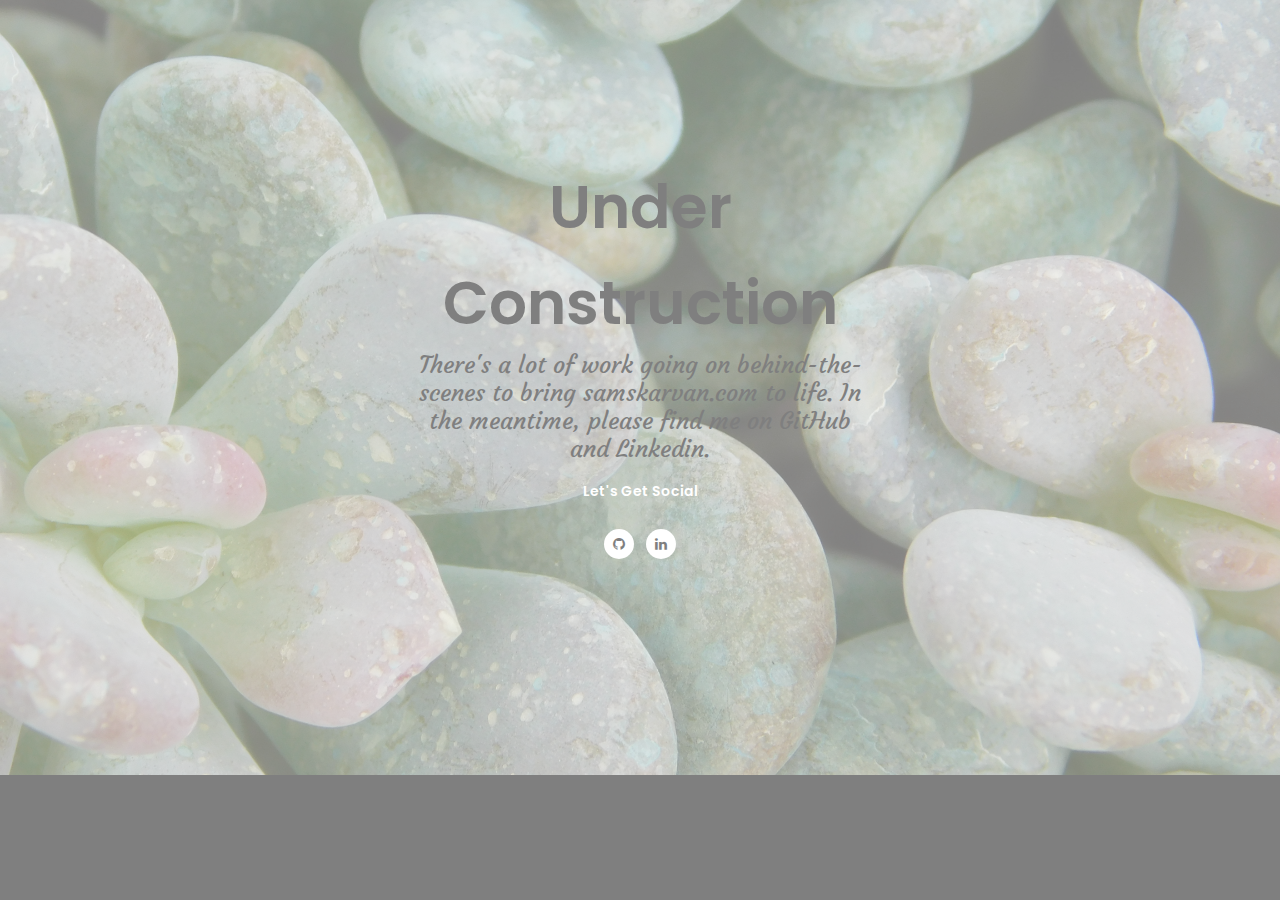
==== commit 56bf902f: "added background and social media icons to langing page" ====
--- a/index.html
+++ b/index.html
@@ -5,7 +5,7 @@
 	<meta name="viewport" content="width=device-width, initial-scale=1">
 	<meta name="format-detection" content="telephone=no">
 	<meta name="apple-mobile-web-app-capable" content="yes">
-	<title>Valon - Minimal Portfolio HTML Template</title>
+	<title>Sam Skarvan</title>
 
 	<link href="//fonts.googleapis.com/css?family=Poppins:300,400,500,600,700%7CCourgette%7CAdamina%7CLato" rel="stylesheet">
 	<link rel="stylesheet" type="text/css" href="css/libs/font-awesome.min.css">
@@ -15,423 +15,36 @@
 	<link rel="stylesheet" type="text/css" href="css/styles.css">
 </head>
 <body>
-	<!-- Header -->
-	<header id="header" class="header">
-		<div class="container">
+	<div id="wrapper" class="overlay">
 
-			<!-- Logo -->
-			<div class="logo">
-				<a href="index.html">
-					<img src="images/logo.png" alt="Valon">
-				</a>
-			</div>
-			<!-- End Logo -->
-
-			<!-- Header Right -->
-			<div class="header-right pull-right">
-				<!-- Menu Mobile -->
-				<div class="menu-mobile">
-					<span class="item item-1"></span>
-					<span class="item item-2"></span>
-					<span class="item item-3"></span>
-				</div>
-				<!-- End Menu Mobile -->
-				<!-- Search -->
-				<div class="search">
-					<i class="fa fa-search"></i>
-				</div>
-				<div class="box-search">
-					<div class="box-search-inner">
-						<div class="container">
-							<form class="search-form" action="#" method="get">
-								<input type="search" name="s" class="search-field" placeholder="Type && hit enter" value="" title="Search">
-								<div class="kd-close">
-									<i class="fa fa-times"></i>
+		<!-- Projects -->
+		<div class="projects">
+			<div class="project-header image" style="background-image: url('./images/succulent.JPG')">
+				<img src="images/projects/header.jpg" alt="">
+				<div class="project-caption">
+					<div class="inner">
+						<h1 class="title">Under Construction</h1>
+						<p>
+							There's a lot of work going on behind-the-scenes to bring samskarvan.com to life. In the meantime, please find me on GitHub and Linkedin.
+						</p>
+						<footer id="footer" class="footer">
+							<div class="widget">
+								<h3 class="widget-title">Let's Get Social</h3>
+								<div class="widget-content"></div>
+									<div class="socials">
+										<a href="https://github.com/samskarvan" title="Github">
+											<i class="fa fa-github"></i>
+										</a>
+										<a href="#" title="Linkedin">
+											<i class="fa fa-linkedin"></i>
+										</a>
+									</div>
 								</div>
-							</form>
-						</div>
-					</div>
-
-				</div>
-				<!-- End Search -->
-			</div>
-			<!-- End Header Right -->
-
-			<!-- Navigation -->
-			<div class="wrap-navigation">
-				<div class="inner-navigation">
-
-					<nav class="navigation">
-						<ul class="menu-list">
-							<li class="menu-item current-menu-item active"><a href="index.html">Home</a></li>
-							<li class="menu-item"><a href="gallery.html">Gallery</a></li>
-							<li class="menu-item"><a href="about.html">About us</a></li>
-							<li class="menu-item"><a href="blog.html">Blog</a></li>
-							<li class="menu-item"><a href="contact.html">Contact us</a></li>
-						</ul>
-					</nav>
-
-					<div class="close-menu">
-						<i class="fa fa-times"></i>
+							</div>
+		</footer>
 					</div>
 				</div>
 			</div>
-			<!-- End Navigation -->
-		</div>
-	</header>
-	<!-- End Header -->
-
-	<div id="wrapper">
-
-		<!-- Projects -->
-		<div class="projects">
-			<div class="project-header image" style="background-image: url(images/projects/header.jpg)">
-				<img src="images/projects/header.jpg" alt="">
-				<div class="project-caption">
-					<div class="inner">
-						<h1 class="title">Valon Studio</h1>
-						<p>
-							Valon focuses on how people live, work and play to create enduring, deeply human design solutions.
-						</p>
-					</div>
-				</div>
-			</div>
-			<div class="container">
-				<div class="row">
-					<div class="project-content">
-						<h2 class="title">
-							<a href="#portfolio">view our work</a>
-						</h2>
-						<div id="portfolio" class="portfolio">
-							<div class="controls">
-								<ul>
-									<li>
-										<a href="#" data-filter="*" class="active">All</a>
-									</li>
-									<li>
-										<a href="#" data-filter=".design">Design</a>
-									</li>
-									<li>
-										<a href="#" data-filter=".branding">Branding</a>
-									</li>
-									<li>
-										<a href="#" data-filter=".identity">Identity</a>
-									</li>
-									<li>
-										<a href="#" data-filter=".travel">Travel</a>
-									</li>
-								</ul>
-							</div>
-							<div class="grids masonry">
-								<div class="grid-item travel">
-									<div class="grid-content">
-										<div class="media">
-											<img src="images/projects/1.jpg" alt="">
-										</div>
-										<div class="grid-caption">
-											<div class="grid-caption-inner">
-												<div class="content">
-													<a href="images/projects/1.jpg" class="popup"><i class="fa fa-expand"></i></a>
-													<h2 class="grid-title">
-														<a href="portfolio-single.html">Rectangle Pattern</a>
-													</h2>
-												</div>
-
-											</div>
-										</div>
-									</div>
-								</div>
-								<div class="grid-item design">
-									<div class="grid-content">
-										<div class="media">
-											<img src="images/projects/2.jpg" alt="">
-										</div>
-										<div class="grid-caption">
-											<div class="grid-caption-inner">
-												<div class="content">
-													<a href="images/projects/2.jpg" class="popup"><i class="fa fa-expand"></i></a>
-													<h2 class="grid-title">
-														<a href="portfolio-single.html">Rectangle Pattern</a>
-													</h2>
-												</div>
-
-											</div>
-										</div>
-									</div>
-								</div>
-								<div class="grid-item travel">
-									<div class="grid-content">
-										<div class="media">
-											<img src="images/projects/3.jpg" alt="">
-										</div>
-										<div class="grid-caption">
-											<div class="grid-caption-inner">
-												<div class="content">
-													<a href="images/projects/3.jpg" class="popup"><i class="fa fa-expand"></i></a>
-													<h2 class="grid-title">
-														<a href="portfolio-single.html">Rectangle Pattern</a>
-													</h2>
-												</div>
-
-											</div>
-										</div>
-									</div>
-								</div>
-								<div class="grid-item design branding">
-									<div class="grid-content">
-										<div class="media">
-											<img src="images/projects/4.jpg" alt="">
-										</div>
-										<div class="grid-caption">
-											<div class="grid-caption-inner">
-												<div class="content">
-													<a href="images/projects/4.jpg" class="popup"><i class="fa fa-expand"></i></a>
-													<h2 class="grid-title">
-														<a href="portfolio-single.html">Rectangle Pattern</a>
-													</h2>
-												</div>
-
-											</div>
-										</div>
-									</div>
-								</div>
-								<div class="grid-item identity travel">
-									<div class="grid-content">
-										<div class="media">
-											<img src="images/projects/5.jpg" alt="">
-										</div>
-										<div class="grid-caption">
-											<div class="grid-caption-inner">
-												<div class="content">
-													<a href="images/projects/5.jpg" class="popup"><i class="fa fa-expand"></i></a>
-													<h2 class="grid-title">
-														<a href="portfolio-single.html">Rectangle Pattern</a>
-													</h2>
-												</div>
-
-											</div>
-										</div>
-									</div>
-								</div>
-								<div class="grid-item design">
-									<div class="grid-content">
-										<div class="media">
-											<img src="images/projects/6.jpg" alt="">
-										</div>
-										<div class="grid-caption">
-											<div class="grid-caption-inner">
-												<div class="content">
-													<a href="images/projects/6.jpg" class="popup"><i class="fa fa-expand"></i></a>
-													<h2 class="grid-title">
-														<a href="portfolio-single.html">Rectangle Pattern</a>
-													</h2>
-												</div>
-
-											</div>
-										</div>
-									</div>
-								</div>
-								<div class="grid-item branding">
-									<div class="grid-content">
-										<div class="media">
-											<img src="images/projects/7.jpg" alt="">
-										</div>
-										<div class="grid-caption">
-											<div class="grid-caption-inner">
-												<div class="content">
-													<a href="images/projects/7.jpg" class="popup"><i class="fa fa-expand"></i></a>
-													<h2 class="grid-title">
-														<a href="portfolio-single.html">Rectangle Pattern</a>
-													</h2>
-												</div>
-
-											</div>
-										</div>
-									</div>
-								</div>
-								<div class="grid-item identity">
-									<div class="grid-content">
-										<div class="media">
-											<img src="images/projects/8.jpg" alt="">
-										</div>
-										<div class="grid-caption">
-											<div class="grid-caption-inner">
-												<div class="content">
-													<a href="images/projects/8.jpg" class="popup"><i class="fa fa-expand"></i></a>
-													<h2 class="grid-title">
-														<a href="portfolio-single.html">Rectangle Pattern</a>
-													</h2>
-												</div>
-
-											</div>
-										</div>
-									</div>
-								</div>
-								<div class="grid-item branding">
-									<div class="grid-content">
-										<div class="media">
-											<img src="images/projects/9.jpg" alt="">
-										</div>
-										<div class="grid-caption">
-											<div class="grid-caption-inner">
-												<div class="content">
-													<a href="images/projects/9.jpg" class="popup"><i class="fa fa-expand"></i></a>
-													<h2 class="grid-title">
-														<a href="portfolio-single.html">Rectangle Pattern</a>
-													</h2>
-												</div>
-
-											</div>
-										</div>
-									</div>
-								</div>
-							</div>
-						</div>
-					</div>
-				</div>
-			</div>
-
-		</div>
-		<!-- End Projects -->
-
-		<!-- Features -->
-		<div class="features" style="background-image: url(images/features-bg.jpg); background-repeat: no-repeat; background-position: center 20%;">
-			<div class="container">
-				<div class="row">
-					<div class="col-md-5 col-xs-12">
-						<div class="content">
-							<h4>Vision</h4>
-							<p>
-								At Valon, our Vision is to become a leading international architectural firm that provides collaborative, responsive, and accessible expertise that solves functional real-world challenges for our clients and partners, imbuing all of our work with unmistakably iconic world-class design.
-							</p>
-							<p>&nbsp;</p>
-							<h4>Creativity</h4>
-							<p>
-								In our search for high standards we are always looking into innovative design solutions and modern methods of construction, and most importantly seeing how they work in practice. We keep updating our skills through training and sharing experience.
-							</p>
-						</div>
-					</div>
-					<div class="col-md-7 col-xs-12">
-						<img src="images/features-image.jpg" alt="Features" class="mt20">
-					</div>
-				</div>
-			</div>
-		</div>
-		<!-- End Features -->
-
-		<!-- Clients -->
-		<div class="clients">
-			<div class="container">
-				<div class="items">
-					<div class="item text-left">
-						<a href="#">
-							<img src="images/clients/1.jpg" alt="">
-						</a>
-					</div>
-					<div class="items-center">
-						<div class="item text-center">
-							<img src="images/clients/2.jpg" alt="">
-						</div>
-						<div class="item text-center">
-							<img src="images/clients/3.jpg" alt="">
-						</div>
-						<div class="item text-center">
-							<img src="images/clients/4.jpg" alt="">
-						</div>
-					</div>
-					<div class="item text-right">
-						<img src="images/clients/5.jpg" alt="">
-					</div>
-
-				</div>
-			</div>
-		</div>
-		<!-- End Clients -->
-	</div>
-
-	<footer id="footer" class="footer">
-		<div class="sidebar">
-			<div class="container">
-				<div class="row">
-					<div class="col-md-3 col-xs-12">
-						<div class="widget">
-							<h3 class="widget-title">Useful Links</h3>
-							<ul>
-								<li><a href="#">About Us</a></li>
-								<li><a href="#">Advertise</a></li>
-								<li><a href="#">Contact</a></li>
-							</ul>
-						</div>
-					</div>
-					<div class="col-md-3 col-xs-12">
-						<div class="widget">
-							<h3 class="widget-title">Address</h3>
-							<div class="widget-content">PO Box 16122 Collins Street West Victoria 8007 Australia</div>
-						</div>
-					</div>
-					<div class="col-md-3 col-xs-12">
-						<div class="widget">
-							<h3 class="widget-title">Contact</h3>
-							<ul>
-								<li>Phone : 1.888.779.5176</li>
-								<li>Fax : 1.888.779.5176</li>
-								<li>Email : Alitstudios@gmai.com</li>
-							</ul>
-						</div>
-					</div>
-					<div class="col-md-3 col-xs-12">
-						<div class="widget">
-							<h3 class="widget-title">Follow Us</h3>
-							<div class="widget-content">
-								<p>Stay in touch to update news</p>
-								<div class="socials">
-									<a href="#" title="Behance">
-										<i class="fa fa-behance"></i>
-									</a>
-									<a href="#" title="Dribbble">
-										<i class="fa fa-dribbble"></i>
-									</a>
-									<a href="#" title="Facebook">
-										<i class="fa fa-facebook"></i>
-									</a>
-									<a href="#" title="Flickr">
-										<i class="fa fa-flickr"></i>
-									</a>
-									<a href="#" title="Google Plus">
-										<i class="fa fa-google-plus"></i>
-									</a>
-								</div>
-							</div>
-						</div>
-					</div>
-				</div>
-				<div class="row">
-					<div class="col-md-3 col-xs-12">
-						<div class="kd-divide"></div>
-					</div>
-					<div class="col-md-3 col-xs-12">
-						<div class="kd-divide"></div>
-					</div>
-					<div class="col-md-3 col-xs-12">
-						<div class="kd-divide"></div>
-					</div>
-					<div class="col-md-3 col-xs-12">
-						<div class="kd-divide"></div>
-					</div>
-				</div>
-			</div>
-		</div>
-		<div class="copyright">
-			<div class="container">
-				<div class="row">
-					<div class="col-xs-12">
-						© 2017 - Valon. Developed by <a href="#">Oliverthemes</a>
-					</div>
-				</div>
-			</div>
-		</div>
-
-	</footer>
 
 	<!-- Scripts -->
 	<script type="text/javascript" src="js/libs/jquery-1.12.4.min.js"></script>
--- a/css/styles.css
+++ b/css/styles.css
@@ -740,9 +740,9 @@
   }
 }
 .fa.fa-heart {
-  -webkit-transform: scale(1);
-  -moz-transform: scale(1);
-  transform: scale(1);
+  -webkit-transform: scale(2);
+  -moz-transform: scale(2);
+  transform: scale(2);
   -webkit-transition: transform 0.3s ease-in-out;
   -moz-transition: transform 0.3s ease-in-out;
   -ms-transition: transform 0.3s ease-in-out;
@@ -751,9 +751,13 @@
 }
 .fa.fa-heart:hover {
   color: #000000;
-  -webkit-transform: scale(1.2);
-  -moz-transform: scale(1.2);
-  transform: scale(1.2);
+  -webkit-transform: scale(2);
+  -moz-transform: scale(2);
+  transform: scale(2);
+}
+
+.fa:hover{
+  color: grey
 }
 @media screen and (max-width: 600px) {
   .header-right .box-search .search-form {
@@ -796,11 +800,16 @@
 }
 .title {
   font-family: 'Poppins', 'serif';
-  font-size: 24px;
-  color: #000000;
+  font-size: 3em;
+  color: #000;
   font-weight: 600;
   line-height: 36px;
   margin: 0;
+}
+
+p {
+  color: #000;
+  font-size: 1.5em;
 }
 .post-details {
   font-size: 12px;
@@ -2015,6 +2024,7 @@
 }
 .projects .pagination-wrap {
   margin-top: 80px;
+  z-index: 1;
 }
 .features {
   background-repeat: no-repeat;
@@ -2543,3 +2553,11 @@
 .single-portfolio .project-content .title:after {
   content: normal;
 }
+
+.overlay{
+  width: 100vw;
+  height: 100vh;
+  background-color: #000;
+  position: fixed;
+  opacity: 0.5;
+}
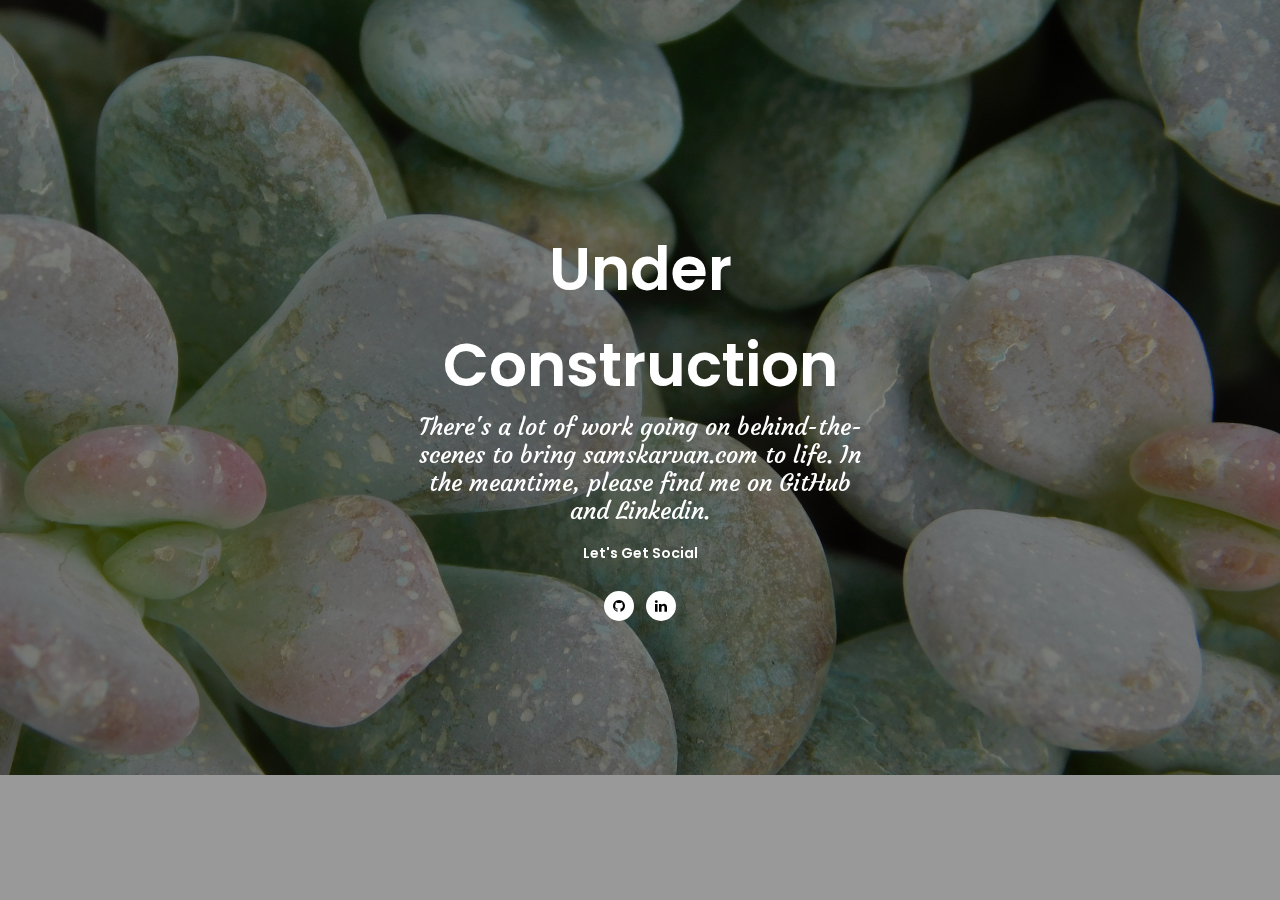
==== commit a4506cc1: "added bacground image, appropriate links to github and linkedin fixed overlay issue)" ====
--- a/index.html
+++ b/index.html
@@ -15,12 +15,14 @@
 	<link rel="stylesheet" type="text/css" href="css/styles.css">
 </head>
 <body>
-	<div id="wrapper" class="overlay">
 
-		<!-- Projects -->
+		<div id="overlay"></div>
+				<!-- <div id="text">Overlay Text</div> -->
 		<div class="projects">
 			<div class="project-header image" style="background-image: url('./images/succulent.JPG')">
 				<img src="images/projects/header.jpg" alt="">
+			</div>
+			<div id="text">
 				<div class="project-caption">
 					<div class="inner">
 						<h1 class="title">Under Construction</h1>
@@ -32,19 +34,19 @@
 								<h3 class="widget-title">Let's Get Social</h3>
 								<div class="widget-content"></div>
 									<div class="socials">
-										<a href="https://github.com/samskarvan" title="Github">
+										<a href="https://github.com/samskarvan" target="_blank" title="Github">
 											<i class="fa fa-github"></i>
 										</a>
-										<a href="#" title="Linkedin">
+										<a href="https://www.linkedin.com/in/samantha-skarvan-713773157/" target="_blank" title="Linkedin">
 											<i class="fa fa-linkedin"></i>
 										</a>
 									</div>
 								</div>
-							</div>
-		</footer>
+						</footer>
 					</div>
-				</div>
-			</div>
+					</div>
+		</div>
+		</div>
 
 	<!-- Scripts -->
 	<script type="text/javascript" src="js/libs/jquery-1.12.4.min.js"></script>
--- a/css/styles.css
+++ b/css/styles.css
@@ -421,6 +421,8 @@
   max-width: 100%;
 }
 /* ====================================== 3. General ====================================== */
+
+
 body {
   font-size: 14px;
   font-family: 'Poppins', 'serif';
@@ -801,14 +803,14 @@
 .title {
   font-family: 'Poppins', 'serif';
   font-size: 3em;
-  color: #000;
+  color: #fff;
   font-weight: 600;
   line-height: 36px;
   margin: 0;
 }
 
 p {
-  color: #000;
+  color: #fff;
   font-size: 1.5em;
 }
 .post-details {
@@ -2561,3 +2563,26 @@
   position: fixed;
   opacity: 0.5;
 }
+
+#overlay {
+  position: fixed;
+  width: 100%;
+  height: 100%;
+  top: 0;
+  left: 0;
+  right: 0;
+  bottom: 0;
+  background-color: rgba(0,0,0,0.4);
+  cursor: pointer;
+}
+
+#text{
+  position: absolute;
+  top: 50%;
+  left: 50%;
+  font-size: 50px;
+  color: white;
+  z-index: 2;
+  transform: translate(-50%,-50%);
+  -ms-transform: translate(-50%,-50%);
+}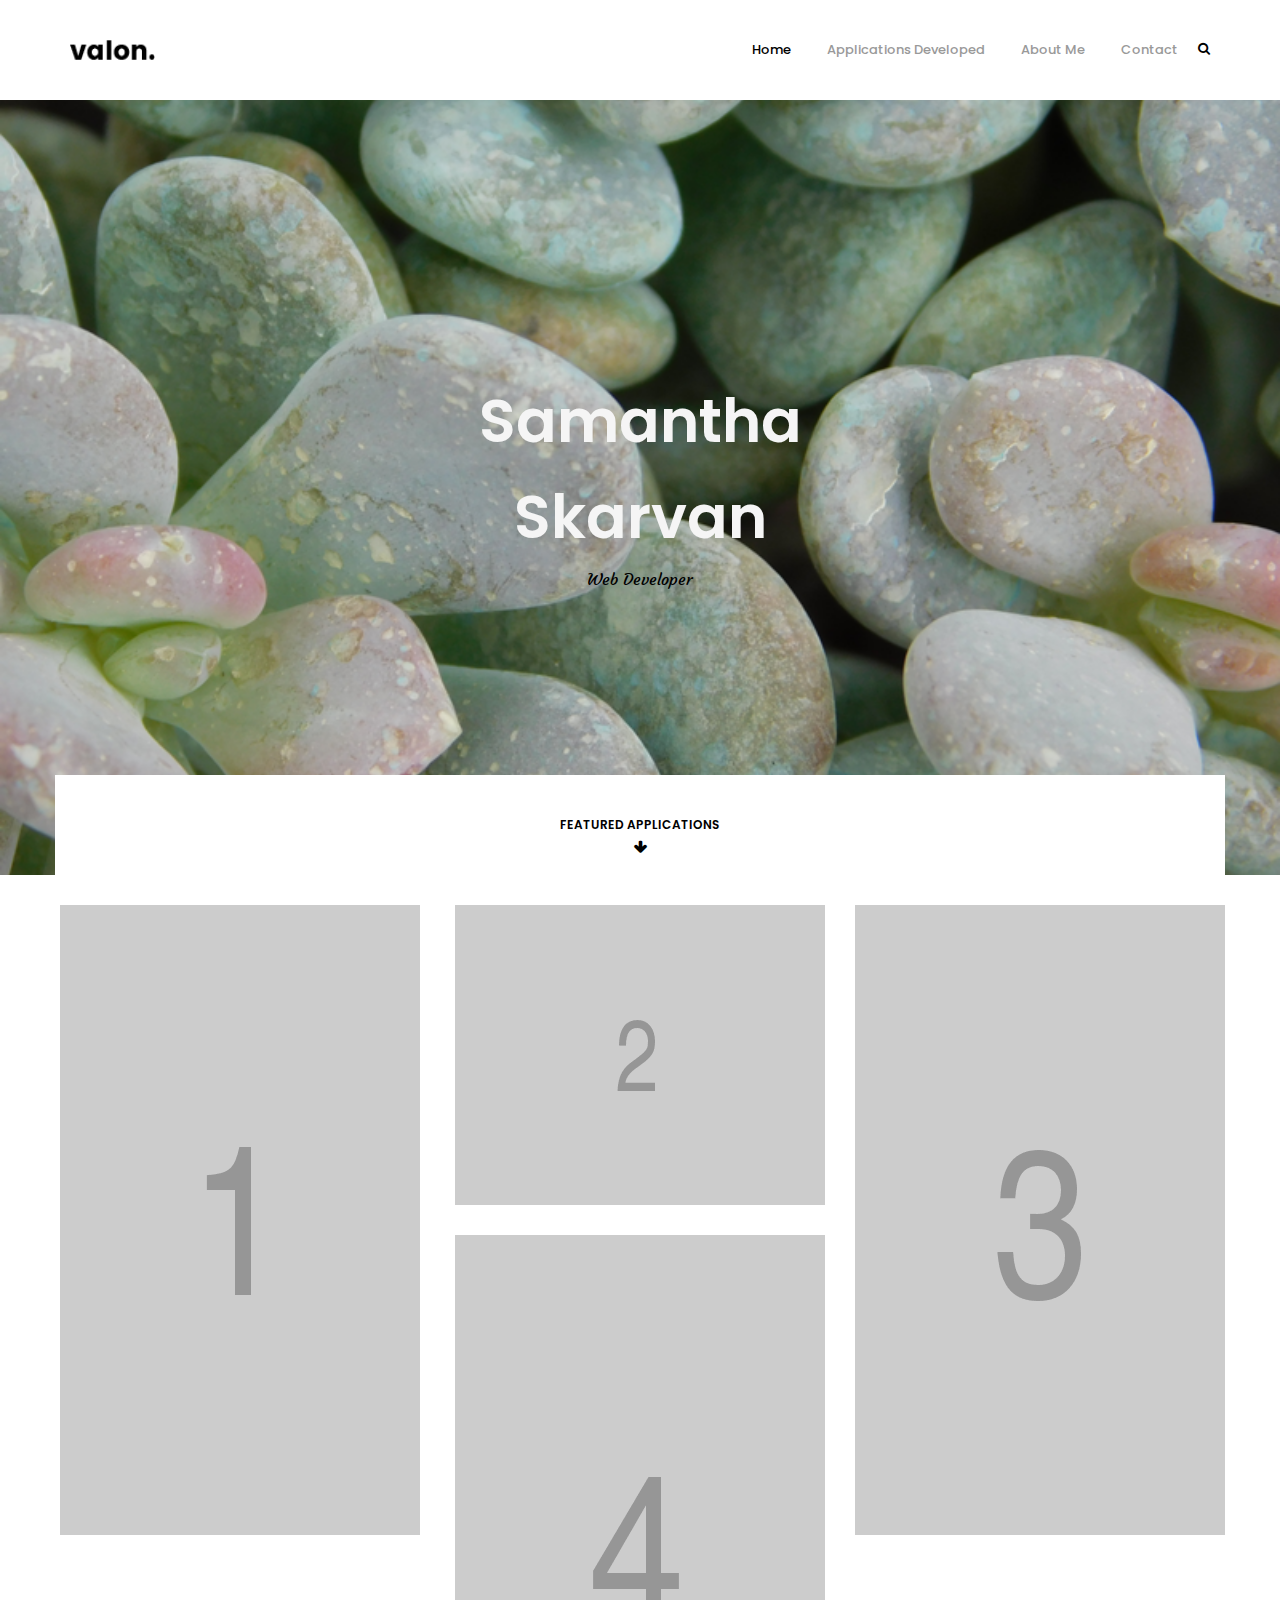
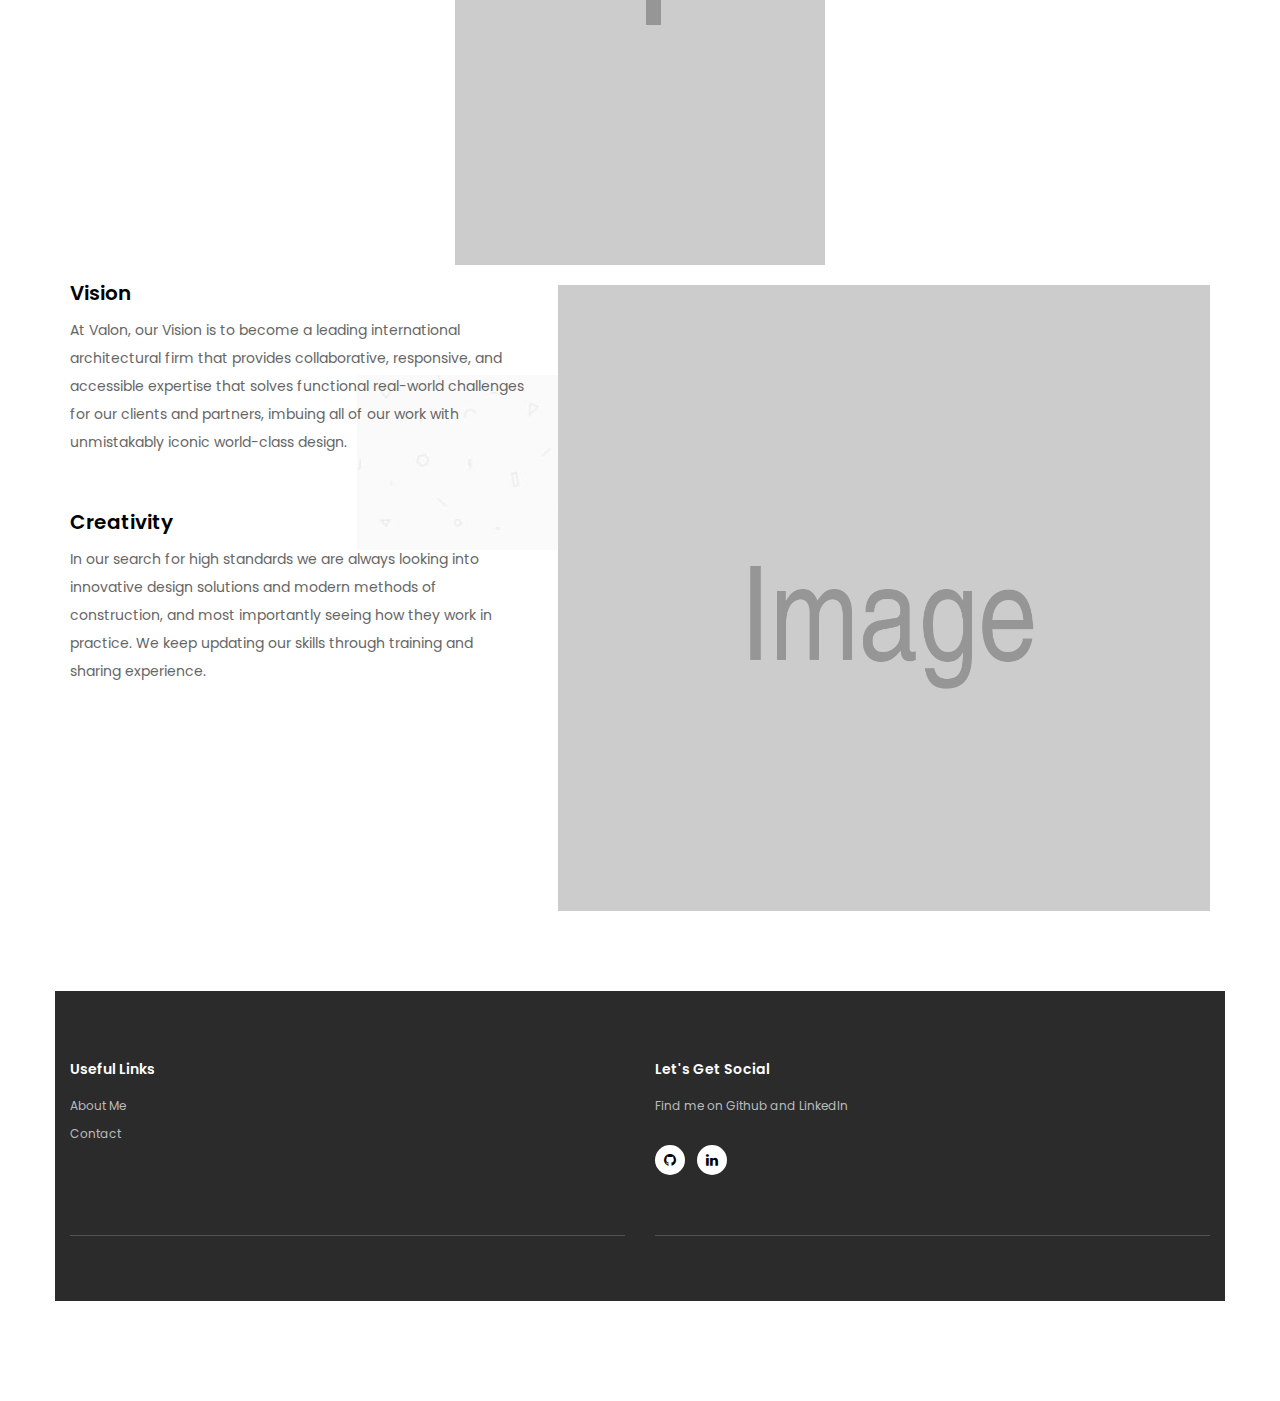
==== commit 2d069ccf: "removed extraneous information from footer changes header background image to succulents reduced num" ====
--- a/index.html
+++ b/index.html
@@ -5,7 +5,7 @@
 	<meta name="viewport" content="width=device-width, initial-scale=1">
 	<meta name="format-detection" content="telephone=no">
 	<meta name="apple-mobile-web-app-capable" content="yes">
-	<title>Sam Skarvan</title>
+	<title>Sam Skarvan - Web Developer</title>
 
 	<link href="//fonts.googleapis.com/css?family=Poppins:300,400,500,600,700%7CCourgette%7CAdamina%7CLato" rel="stylesheet">
 	<link rel="stylesheet" type="text/css" href="css/libs/font-awesome.min.css">
@@ -15,38 +15,387 @@
 	<link rel="stylesheet" type="text/css" href="css/styles.css">
 </head>
 <body>
-
-		<div id="overlay"></div>
-				<!-- <div id="text">Overlay Text</div> -->
+	<!-- Header -->
+	<header id="header" class="header">
+		<div class="container">
+
+			<!-- Logo -->
+			<div class="logo">
+				<a href="index.html">
+					<img src="images/logo.png" alt="Valon">
+				</a>
+			</div>
+			<!-- End Logo -->
+
+			<!-- Header Right -->
+			<div class="header-right pull-right">
+				<!-- Menu Mobile -->
+				<div class="menu-mobile">
+					<span class="item item-1"></span>
+					<span class="item item-2"></span>
+					<span class="item item-3"></span>
+				</div>
+				<!-- End Menu Mobile -->
+				<!-- Search -->
+				<div class="search">
+					<i class="fa fa-search"></i>
+				</div>
+				<div class="box-search">
+					<div class="box-search-inner">
+						<div class="container">
+							<form class="search-form" action="#" method="get">
+								<input type="search" name="s" class="search-field" placeholder="Type && hit enter" value="" title="Search">
+								<div class="kd-close">
+									<i class="fa fa-times"></i>
+								</div>
+							</form>
+						</div>
+					</div>
+
+				</div>
+				<!-- End Search -->
+			</div>
+			<!-- End Header Right -->
+
+			<!-- Navigation -->
+			<div class="wrap-navigation">
+				<div class="inner-navigation">
+
+					<nav class="navigation">
+						<ul class="menu-list">
+							<li class="menu-item current-menu-item active"><a href="index.html">Home</a></li>
+							<li class="menu-item"><a href="gallery.html">Applications Developed</a></li>
+							<li class="menu-item"><a href="about.html">About Me</a></li>
+							<li class="menu-item"><a href="contact.html">Contact</a></li>
+						</ul>
+					</nav>
+
+					<div class="close-menu">
+						<i class="fa fa-times"></i>
+					</div>
+				</div>
+			</div>
+			<!-- End Navigation -->
+		</div>
+	</header>
+	<!-- End Header -->
+
+	<div id="wrapper">
+
+		<!-- Projects -->
 		<div class="projects">
-			<div class="project-header image" style="background-image: url('./images/succulent.JPG')">
+			<div class="project-header image" style="background-image: url(images/succulent.png)">
 				<img src="images/projects/header.jpg" alt="">
-			</div>
-			<div id="text">
 				<div class="project-caption">
 					<div class="inner">
-						<h1 class="title">Under Construction</h1>
+						<h1 class="title white-text">Samantha Skarvan</h1>
 						<p>
-							There's a lot of work going on behind-the-scenes to bring samskarvan.com to life. In the meantime, please find me on GitHub and Linkedin.
+							Web Developer 
 						</p>
-						<footer id="footer" class="footer">
-							<div class="widget">
-								<h3 class="widget-title">Let's Get Social</h3>
-								<div class="widget-content"></div>
-									<div class="socials">
-										<a href="https://github.com/samskarvan" target="_blank" title="Github">
-											<i class="fa fa-github"></i>
-										</a>
-										<a href="https://www.linkedin.com/in/samantha-skarvan-713773157/" target="_blank" title="Linkedin">
-											<i class="fa fa-linkedin"></i>
-										</a>
-									</div>
-								</div>
-						</footer>
-					</div>
-					</div>
+					</div>
+				</div>
+			</div>
+			<div class="container">
+				<div class="row">
+					<div class="project-content">
+						<h2 class="title">
+							<a href="#portfolio">Featured Applications</a>
+						</h2>
+						<div id="portfolio" class="portfolio">
+							<!-- <div class="controls">
+								<ul>
+									<li>
+										<a href="#" data-filter="*" class="active">All</a>
+									</li>
+									<li>
+										<a href="#" data-filter=".design">Design</a>
+									</li>
+									<li>
+										<a href="#" data-filter=".branding">Branding</a>
+									</li>
+									<li>
+										<a href="#" data-filter=".identity">Identity</a>
+									</li>
+									<li>
+										<a href="#" data-filter=".travel">Travel</a>
+									</li>
+								</ul>
+							</div> -->
+							<div class="grids masonry">
+								<div class="grid-item travel">
+									<div class="grid-content">
+										<div class="media">
+											<img src="images/projects/1.jpg" alt="">
+										</div>
+										<div class="grid-caption">
+											<div class="grid-caption-inner">
+												<div class="content">
+													<a href="images/projects/1.jpg" class="popup"><i class="fa fa-expand"></i></a>
+													<h2 class="grid-title">
+														<a href="portfolio-single.html">juiceQuery - a vape juice review website</a>
+													</h2>
+												</div>
+
+											</div>
+										</div>
+									</div>
+								</div>
+								<div class="grid-item design">
+									<div class="grid-content">
+										<div class="media">
+											<img src="images/projects/2.jpg" alt="">
+										</div>
+										<div class="grid-caption">
+											<div class="grid-caption-inner">
+												<div class="content">
+													<a href="images/projects/2.jpg" class="popup"><i class="fa fa-expand"></i></a>
+													<h2 class="grid-title">
+														<a href="portfolio-single.html">Rectangle Pattern</a>
+													</h2>
+												</div>
+
+											</div>
+										</div>
+									</div>
+								</div>
+								<div class="grid-item travel">
+									<div class="grid-content">
+										<div class="media">
+											<img src="images/projects/3.jpg" alt="">
+										</div>
+										<div class="grid-caption">
+											<div class="grid-caption-inner">
+												<div class="content">
+													<a href="images/projects/3.jpg" class="popup"><i class="fa fa-expand"></i></a>
+													<h2 class="grid-title">
+														<a href="portfolio-single.html">Rectangle Pattern</a>
+													</h2>
+												</div>
+
+											</div>
+										</div>
+									</div>
+								</div>
+								<div class="grid-item design branding">
+									<div class="grid-content">
+										<div class="media">
+											<img src="images/projects/4.jpg" alt="">
+										</div>
+										<div class="grid-caption">
+											<div class="grid-caption-inner">
+												<div class="content">
+													<a href="images/projects/4.jpg" class="popup"><i class="fa fa-expand"></i></a>
+													<h2 class="grid-title">
+														<a href="portfolio-single.html">Rectangle Pattern</a>
+													</h2>
+												</div>
+
+											</div>
+										</div>
+									</div>
+								</div>
+								<!-- <div class="grid-item identity travel">
+									<div class="grid-content">
+										<div class="media">
+											<img src="images/projects/5.jpg" alt="">
+										</div>
+										<div class="grid-caption">
+											<div class="grid-caption-inner">
+												<div class="content">
+													<a href="images/projects/5.jpg" class="popup"><i class="fa fa-expand"></i></a>
+													<h2 class="grid-title">
+														<a href="portfolio-single.html">Rectangle Pattern</a>
+													</h2>
+												</div>
+
+											</div>
+										</div>
+									</div>
+								</div>
+								<div class="grid-item design">
+									<div class="grid-content">
+										<div class="media">
+											<img src="images/projects/6.jpg" alt="">
+										</div>
+										<div class="grid-caption">
+											<div class="grid-caption-inner">
+												<div class="content">
+													<a href="images/projects/6.jpg" class="popup"><i class="fa fa-expand"></i></a>
+													<h2 class="grid-title">
+														<a href="portfolio-single.html">Rectangle Pattern</a>
+													</h2>
+												</div>
+
+											</div>
+										</div>
+									</div>
+								</div>
+								<div class="grid-item branding">
+									<div class="grid-content">
+										<div class="media">
+											<img src="images/projects/7.jpg" alt="">
+										</div>
+										<div class="grid-caption">
+											<div class="grid-caption-inner">
+												<div class="content">
+													<a href="images/projects/7.jpg" class="popup"><i class="fa fa-expand"></i></a>
+													<h2 class="grid-title">
+														<a href="portfolio-single.html">Rectangle Pattern</a>
+													</h2>
+												</div>
+
+											</div>
+										</div>
+									</div>
+								</div>
+								<div class="grid-item identity">
+									<div class="grid-content">
+										<div class="media">
+											<img src="images/projects/8.jpg" alt="">
+										</div>
+										<div class="grid-caption">
+											<div class="grid-caption-inner">
+												<div class="content">
+													<a href="images/projects/8.jpg" class="popup"><i class="fa fa-expand"></i></a>
+													<h2 class="grid-title">
+														<a href="portfolio-single.html">Rectangle Pattern</a>
+													</h2>
+												</div>
+
+											</div>
+										</div>
+									</div>
+								</div>
+								<div class="grid-item branding">
+									<div class="grid-content">
+										<div class="media">
+											<img src="images/projects/9.jpg" alt="">
+										</div>
+										<div class="grid-caption">
+											<div class="grid-caption-inner">
+												<div class="content">
+													<a href="images/projects/9.jpg" class="popup"><i class="fa fa-expand"></i></a>
+													<h2 class="grid-title">
+														<a href="portfolio-single.html">Rectangle Pattern</a>
+													</h2>
+												</div>
+
+											</div>
+										</div>
+									</div>
+								</div>
+							</div>
+						</div>
+					</div>
+				</div>
+			</div> -->
+
 		</div>
+		<!-- End Projects -->
+
+		<!-- Features -->
+		<div class="features" style="background-image: url(images/features-bg.jpg); background-repeat: no-repeat; background-position: center 20%;">
+			<div class="container">
+				<div class="row">
+					<div class="col-md-5 col-xs-12">
+						<div class="content">
+							<h4>Vision</h4>
+							<p>
+								At Valon, our Vision is to become a leading international architectural firm that provides collaborative, responsive, and accessible expertise that solves functional real-world challenges for our clients and partners, imbuing all of our work with unmistakably iconic world-class design.
+							</p>
+							<p>&nbsp;</p>
+							<h4>Creativity</h4>
+							<p>
+								In our search for high standards we are always looking into innovative design solutions and modern methods of construction, and most importantly seeing how they work in practice. We keep updating our skills through training and sharing experience.
+							</p>
+						</div>
+					</div>
+					<div class="col-md-7 col-xs-12">
+						<img src="images/features-image.jpg" alt="Features" class="mt20">
+					</div>
+				</div>
+			</div>
 		</div>
+		<!-- End Features -->
+
+		<!-- Clients -->
+		<!-- <div class="clients">
+			<div class="container">
+				<div class="items">
+					<div class="item text-left">
+						<a href="#">
+							<img src="images/clients/1.jpg" alt="">
+						</a>
+					</div>
+					<div class="items-center">
+						<div class="item text-center">
+							<img src="images/clients/2.jpg" alt="">
+						</div>
+						<div class="item text-center">
+							<img src="images/clients/3.jpg" alt="">
+						</div>
+						<div class="item text-center">
+							<img src="images/clients/4.jpg" alt="">
+						</div>
+					</div>
+					<div class="item text-right">
+						<img src="images/clients/5.jpg" alt="">
+					</div>
+
+				</div>
+			</div>
+		</div> -->
+		<!-- End Clients -->
+	</div>
+
+	<footer id="footer" class="footer">
+		<div class="sidebar">
+			<div class="container">
+				<div class="row">
+					<div class="col-md-6 col-xs-12">
+						<div class="widget">
+							<h3 class="widget-title">Useful Links</h3>
+							<ul>
+								<li><a href="#">About Me</a></li>
+								<li><a href="#">Contact</a></li>
+							</ul>
+						</div>
+					</div>
+					<div class="col-md-6 col-xs-12">
+						<div class="widget">
+							<h3 class="widget-title">Let's Get Social</h3>
+							<div class="widget-content">
+								<p>Find me on Github and LinkedIn</p>
+								<div class="socials">
+									<a href="#" title="Dribbble">
+										<i class="fa fa-github"></i>
+									</a>
+									<a href="#" title="Facebook">
+										<i class="fa fa-linkedin"></i>
+									</a>
+								</div>
+							</div>
+						</div>
+					</div>
+				</div>
+				<div class="row">
+					<div class="col-md-6 col-xs-12">
+						<div class="kd-divide"></div>
+					</div>
+					<div class="col-md-6 col-xs-12">
+						<div class="kd-divide"></div>
+					</div>
+					<!-- <div class="col-md-3 col-xs-12">
+						<div class="kd-divide"></div>
+					</div>
+					<div class="col-md-3 col-xs-12">
+						<div class="kd-divide"></div>
+					</div> -->
+				</div>
+			</div>
+		</div>
+
+	</footer>
 
 	<!-- Scripts -->
 	<script type="text/javascript" src="js/libs/jquery-1.12.4.min.js"></script>
--- a/css/styles.css
+++ b/css/styles.css
@@ -421,8 +421,6 @@
   max-width: 100%;
 }
 /* ====================================== 3. General ====================================== */
-
-
 body {
   font-size: 14px;
   font-family: 'Poppins', 'serif';
@@ -742,9 +740,9 @@
   }
 }
 .fa.fa-heart {
-  -webkit-transform: scale(2);
-  -moz-transform: scale(2);
-  transform: scale(2);
+  -webkit-transform: scale(1);
+  -moz-transform: scale(1);
+  transform: scale(1);
   -webkit-transition: transform 0.3s ease-in-out;
   -moz-transition: transform 0.3s ease-in-out;
   -ms-transition: transform 0.3s ease-in-out;
@@ -753,13 +751,9 @@
 }
 .fa.fa-heart:hover {
   color: #000000;
-  -webkit-transform: scale(2);
-  -moz-transform: scale(2);
-  transform: scale(2);
-}
-
-.fa:hover{
-  color: grey
+  -webkit-transform: scale(1.2);
+  -moz-transform: scale(1.2);
+  transform: scale(1.2);
 }
 @media screen and (max-width: 600px) {
   .header-right .box-search .search-form {
@@ -802,16 +796,11 @@
 }
 .title {
   font-family: 'Poppins', 'serif';
-  font-size: 3em;
-  color: #fff;
+  font-size: 24px;
+  color: #000000;
   font-weight: 600;
   line-height: 36px;
   margin: 0;
-}
-
-p {
-  color: #fff;
-  font-size: 1.5em;
 }
 .post-details {
   font-size: 12px;
@@ -2026,7 +2015,6 @@
 }
 .projects .pagination-wrap {
   margin-top: 80px;
-  z-index: 1;
 }
 .features {
   background-repeat: no-repeat;
@@ -2556,33 +2544,6 @@
   content: normal;
 }
 
-.overlay{
-  width: 100vw;
-  height: 100vh;
-  background-color: #000;
-  position: fixed;
-  opacity: 0.5;
-}
-
-#overlay {
-  position: fixed;
-  width: 100%;
-  height: 100%;
-  top: 0;
-  left: 0;
-  right: 0;
-  bottom: 0;
-  background-color: rgba(0,0,0,0.4);
-  cursor: pointer;
-}
-
-#text{
-  position: absolute;
-  top: 50%;
-  left: 50%;
-  font-size: 50px;
-  color: white;
-  z-index: 2;
-  transform: translate(-50%,-50%);
-  -ms-transform: translate(-50%,-50%);
-}+.white-text{
+  color: whitesmoke;
+}
